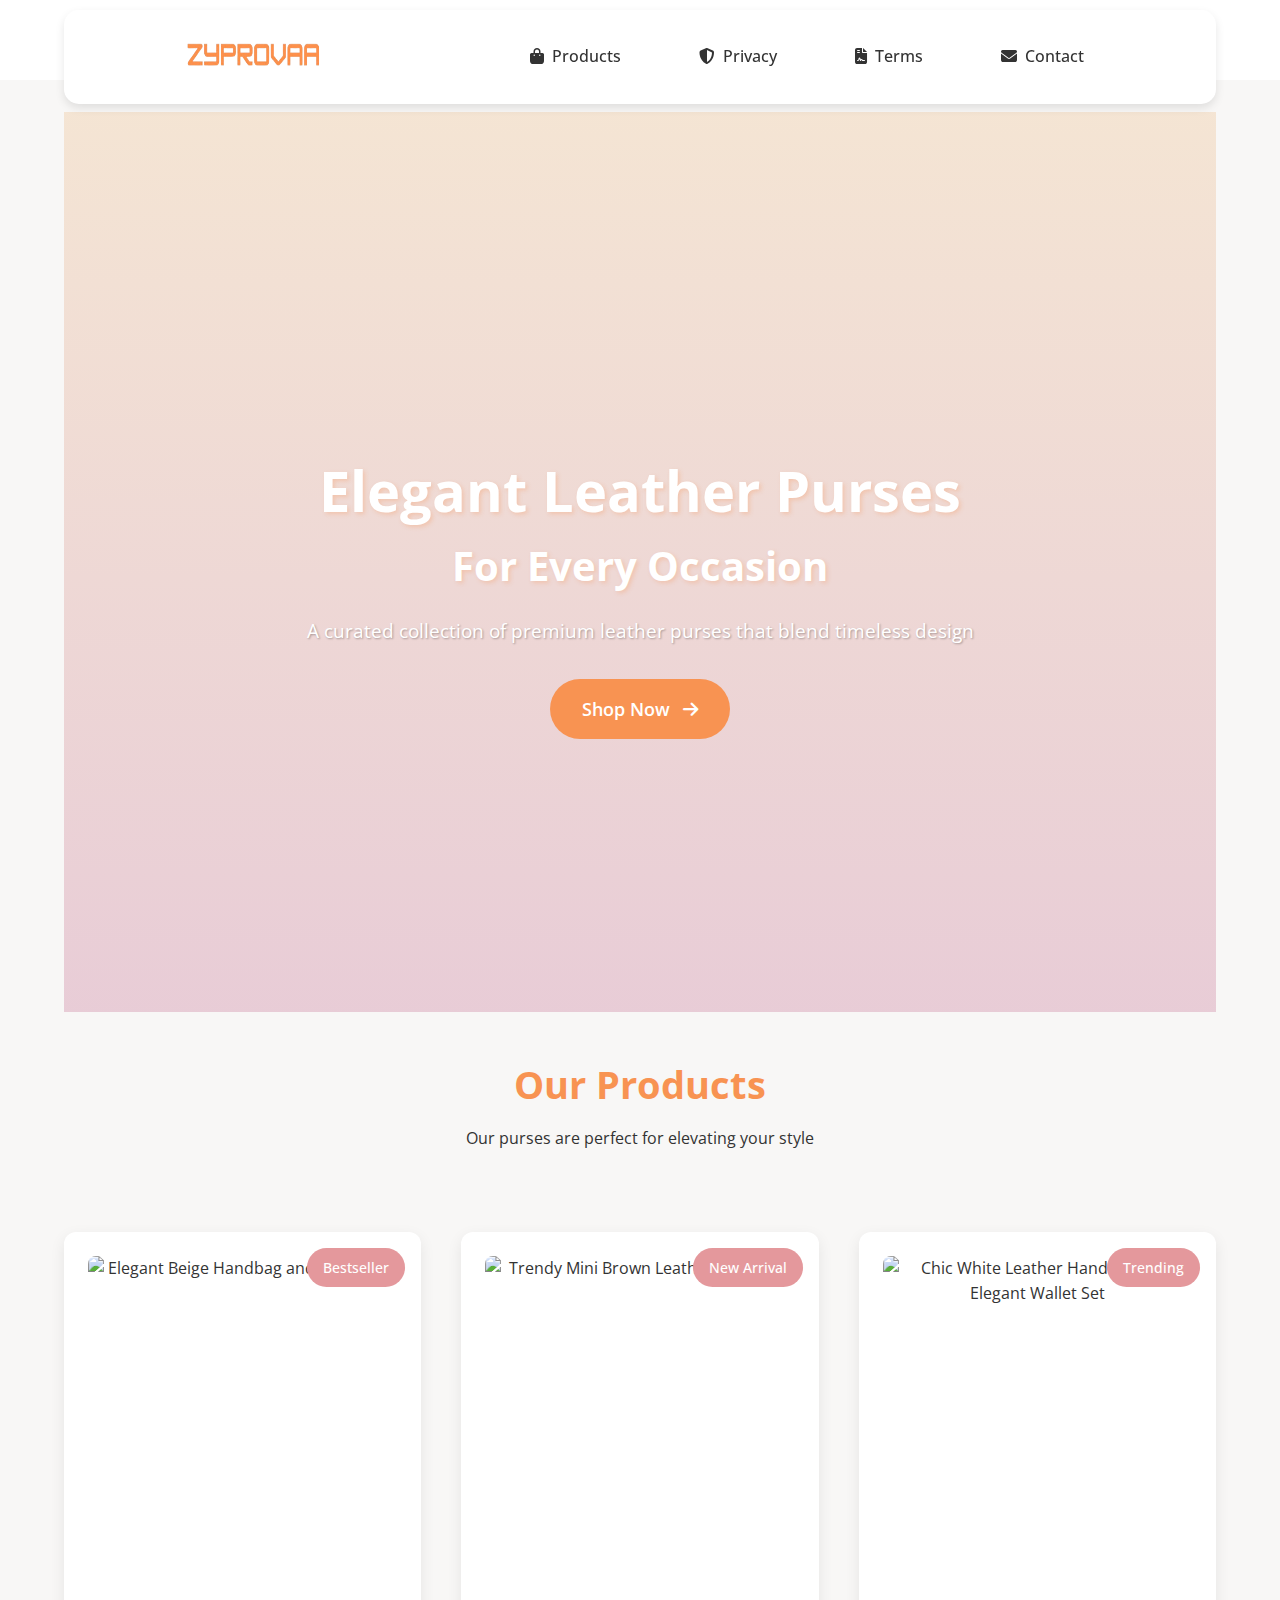
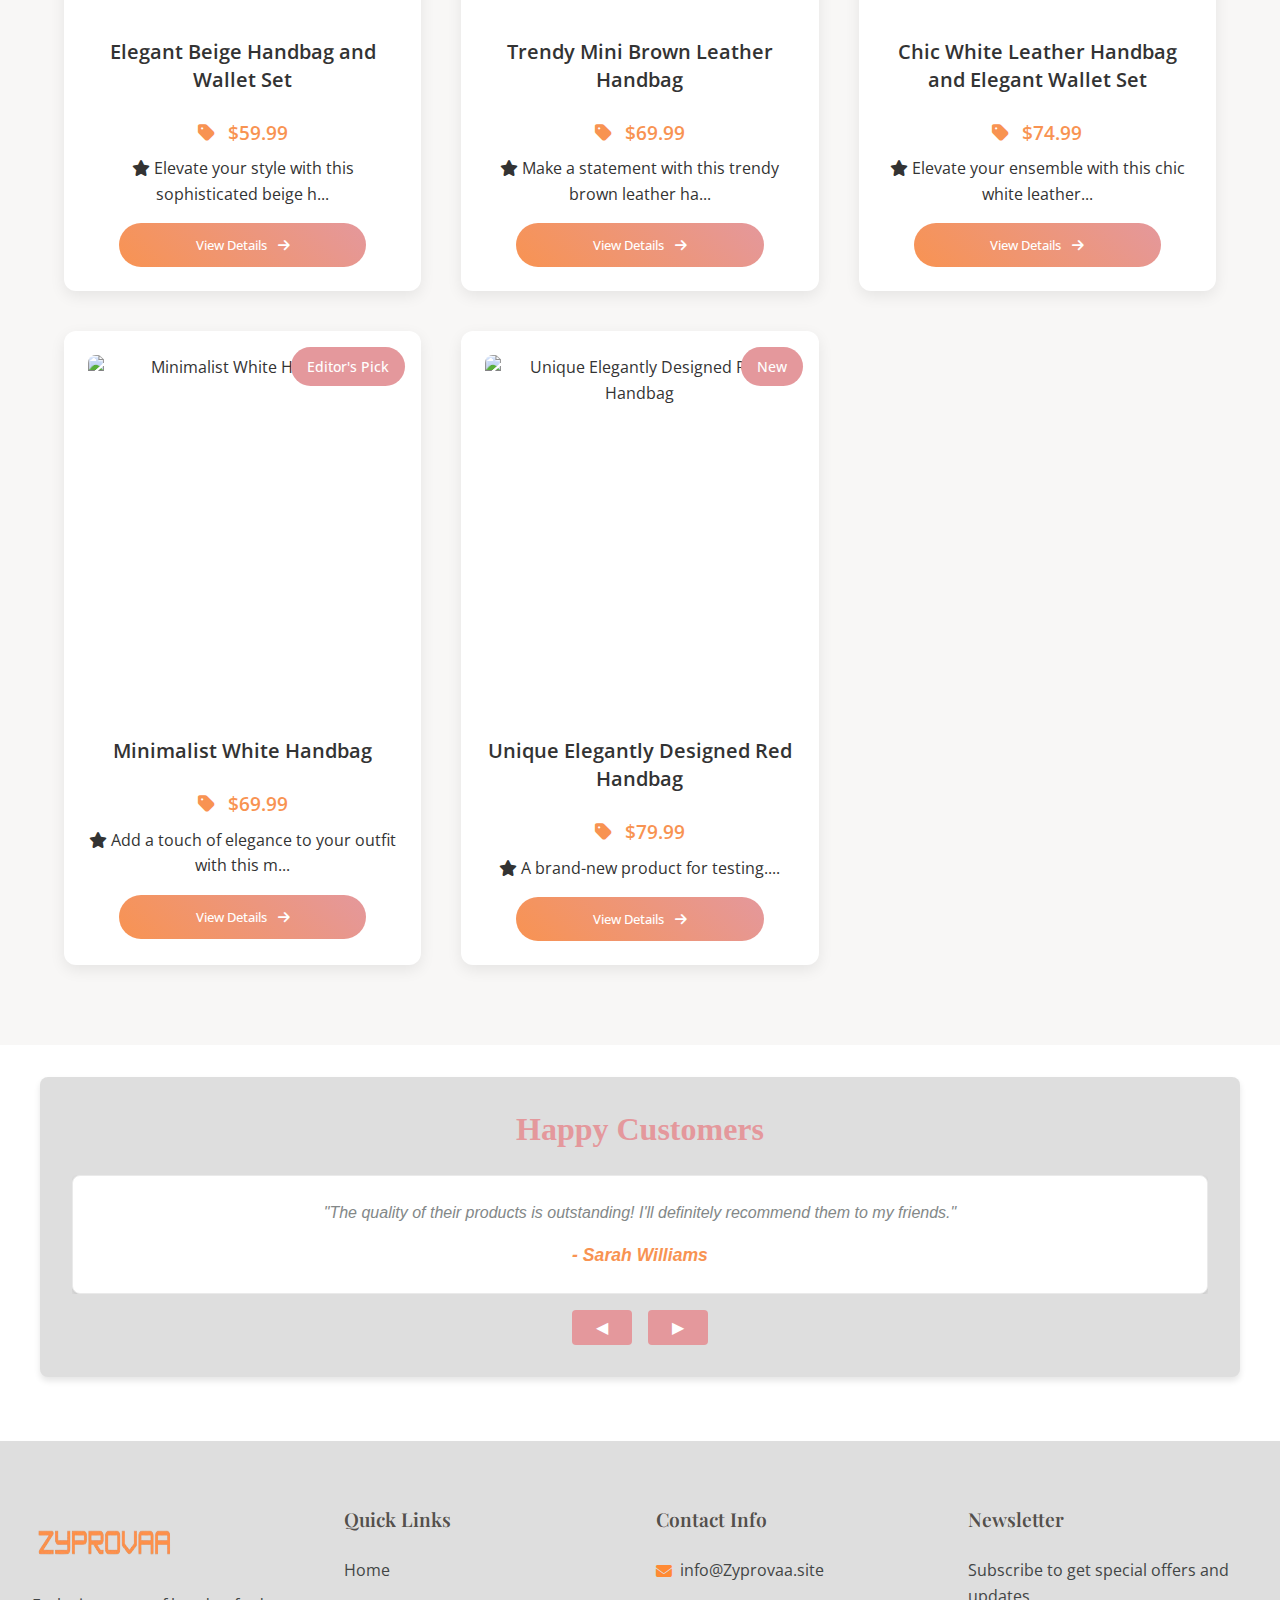
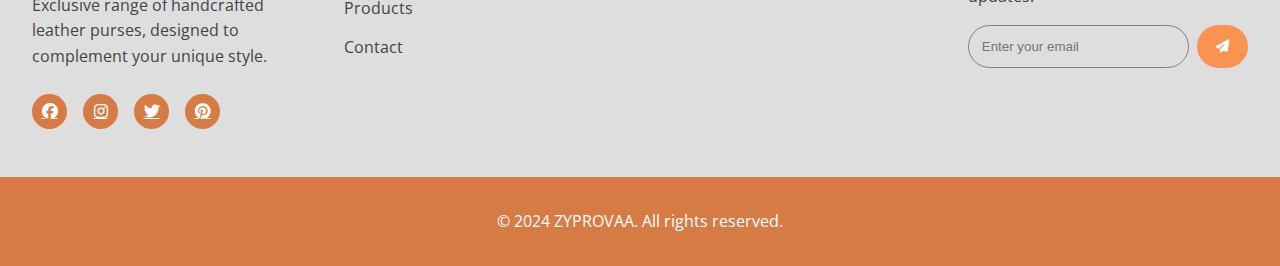
==== index.html @ 1778cb85 "first commit" ====
<!DOCTYPE html>
<html lang="en">
<head>
    <meta charset="UTF-8">
    <meta name="viewport" content="width=device-width, initial-scale=1.0">
    <title>ZYPROVAA- Handbag Heaven</title>
    <!-- Favicon -->
    <link  rel="icon" type="image/png" sizes="192x192 " href="./assets/logo.png">
    <link  rel="icon" type="image/png" sizes="16x16" href="./assets/logo.png">   
    <link  rel="apple-touch-icon" sizes="180x180" href="./assets/logo.png">
    <link c rel="icon" href="./assets/favicon.png?v=1" type="image/png">
    <link  rel="manifest" href="./assets/site.webmanifest?v=1">
    <!-- Google Fonts  -->
    <link rel="preconnect" href="https://fonts.googleapis.com">
    <link rel="preconnect" href="https://fonts.gstatic.com" crossorigin>
    <link href="https://fonts.googleapis.com/css2?family=Open+Sans:wght@300;400;500;600;700&display=swap" rel="stylesheet">
    <link href="https://fonts.googleapis.com/css2?family=Playfair+Display:wght@400;500;600&family=Poppins:wght@300;400;500;600&display=swap" rel="stylesheet">
    <!-- Font Awesome -->
    <link rel="stylesheet" href="https://cdnjs.cloudflare.com/ajax/libs/font-awesome/6.5.1/css/all.min.css">
    <!-- Custom CSS -->
    <link rel="stylesheet" href="styles.css">
    <style>
        /* General Section Styling */
        .theme-testimonial {
            background-color:#dedede; /* Tonys Pink for a soft neutral background */
            padding: 2rem;
            max-width: 1200px;
            margin: 2rem auto;
            border-radius: 8px;
            box-shadow: 0 4px 6px rgba(0, 0, 0, 0.1);
            text-align: center;
            font-family: 'Arial', sans-serif;
        }
    
        .section-title {
            font-family: 'Georgia', serif;
            font-size: 2rem;
            color: #E4989C; /* Bright Orange tone */
            margin-bottom: 1.5rem;
        }
    
        /* Slider Styling */
        .testimonial-slider-container {
            overflow: hidden; /* Ensures content outside the container is hidden */
            width: 100%;
            position: relative;
            margin: 0 auto;
        }
    
        .testimonial-slider {
            display: flex;
            gap: 1rem;
            transition: transform 0.5s ease-in-out; /* Smooth slide animation */
        }
    
        .testimonial {
            flex: 0 0 100%; /* Each testimonial takes up the full width */
            padding: 1.5rem;
            background: #ffffff;
            border: 1px solid #eaeaea;
            border-radius: 8px;
            box-shadow: 0 2px 4px rgba(0, 0, 0, 0.1);
            font-style: italic;
        }
    
        .testimonial p {
            color: #838888; /* Neutral grey tone */
            margin-bottom: 1rem;
        }
    
        .testimonial .name {
            font-weight: bold;
            color: #F89352; /* Accent color */
            font-size: 1.1rem;
        }
    
        /* Navigation Buttons */
        .controls {
            margin-top: 1rem;
            display: flex;
            justify-content: center;
            gap: 1rem;
        }
    
        .control {
            background-color:#E4989C; /* Bright orange */
            color: #fff;
            border: none;
            padding: 0.5rem 1.5rem;
            font-size: 1rem;
            border-radius: 4px;
            cursor: pointer;
            transition: background-color 0.3s ease;
        }
    
        .control:hover {
            background-color: #838888; /* Grey tone for hover effect */
        }
    </style>
    

</head>
<body>
    <header>
        <nav>
            <div class="logo">
                <a href="index.html">
                    <!-- <i class="fas fa-tshirt"></i>
                    <span>Kiddo</span><span>Jacket</span> -->
                    <img src="./assets/logo.png" alt="">
                </a>
            </div>
            <ul>
                <li><a href="#products"><i class="fas fa-shopping-bag"></i><span>Products</span></a></li>
                <li><a href="privacy.html"><i class="fas fa-shield-alt"></i><span>Privacy</span></a></li>
                <li><a href="terms.html"><i class="fas fa-file-contract"></i><span>Terms</span></a></li>
                <li><a href="contact.html"><i class="fas fa-envelope"></i><span>Contact</span></a></li>
            </ul>
        </nav>
    </header>

    <main background="#f8f8f8">
        <!-- Hero Banner Section -->
        <section class="hero-banner">
            <div class="hero-content">
                <h1>Elegant Leather Purses </h1>
                <h2>For Every Occasion</h2>
                <p>A curated collection of premium leather purses that blend timeless design</p>
                <a href="#products" class="cta-button">
                    Shop Now <i class="fas fa-arrow-right"></i>
                </a>
            </div>
        </section>

        <section class="home-product-header" id="products"><h2>Our Products
           </h2>
        <p>Our purses are perfect for elevating your style</p> </section>
        <section id="products" class="products-grid">
            <!-- Products will be loaded here dynamically -->
        </section>
    </main>
    <section class="testimonial-section theme-testimonial">
        <h2 class="section-title">Happy Customers </h2>
        <div class="testimonial-slider-container">
            <div class="testimonial-slider">
                <div class="testimonial">
                    <p>"The quality of their products is outstanding! I'll definitely recommend them to my friends."</p>
                    <div class="name">- Sarah Williams</div>
                </div>
                <div class="testimonial">
                    <p>"Exceptional service and attention to detail. Truly a remarkable experience!"</p>
                    <div class="name">- David Carter</div>
                </div>
                <div class="testimonial">
                    <p>"I was impressed by their professionalism and commitment to customer satisfaction."</p>
                    <div class="name">- Olivia Martin</div>
                </div>
                <div class="testimonial">
                    <p>"An excellent company that delivers on its promises. Highly satisfied!"</p>
                    <div class="name">- Liam Thompson</div>
                </div>
            </div>
            
        </div>
        <div class="controls">
            <button class="control" id="prev">&#9664;</button>
            <button class="control" id="next">&#9654;</button>
        </div>
    </section>
    <script>
        const slider = document.querySelector('.testimonial-slider');
        const testimonials = document.querySelectorAll('.testimonial');
        const prevBtn = document.getElementById('prev');
        const nextBtn = document.getElementById('next');
    
        let index = 0;
    
        function updateSlider() {
            const width = testimonials[0].offsetWidth;
            slider.style.transform = `translateX(-${index * width}px)`;
        }
    
        nextBtn.addEventListener('click', () => {
            index = (index + 1) % testimonials.length;
            updateSlider();
        });
    
        prevBtn.addEventListener('click', () => {
            index = (index - 1 + testimonials.length) % testimonials.length;
            updateSlider();
        });
    
        window.addEventListener('resize', updateSlider);
    </script>
  
    <footer>
        <div class="footer-content">
            <div class="footer-section">
                <div class="lowerlogo">
                    <a href="index.html">
                        <!-- <i class="fas fa-tshirt"></i>
                        <span>Kiddo</span><span>Jacket</span> -->
                        <img  src="./assets/logo.png" alt="">
                    </a>
                </div>
                <p>Exclusive range of handcrafted leather purses, designed to complement your unique style.</p>
                <div class="social-links">
                    <a href="#"><i class="fab fa-facebook"></i></a>
                    <a href="#"><i class="fab fa-instagram"></i></a>
                    <a href="#"><i class="fab fa-twitter"></i></a>
                    <a href="#"><i class="fab fa-pinterest"></i></a>
                </div>
            </div>
            <div class="footer-section">
                <h4>Quick Links</h4>
                <ul>
                    <li><a href="index.html">Home</a></li>
                    <li><a href="index.html#products">Products</a></li>
                    <li><a href="contact.html">Contact</a></li>
                    
                </ul>
            </div>
            <div class="footer-section">
                <h4>Contact Info</h4>
                <ul class="contact-info">
                   
                    <li><i class="fas fa-envelope"></i> info@Zyprovaa.site</li>
                </ul>
            </div>
            <div class="footer-section">
                <h4>Newsletter</h4>
                <p>Subscribe to get special offers and updates.</p>
                <form class="newsletter-form">
                    <input type="email" placeholder="Enter your email">
                    <button type="submit"><i class="fas fa-paper-plane"></i></button>
                </form>
            </div>
        </div>
        <div class="footer-bottom">
            <p>&copy; 2024 ZYPROVAA. All rights reserved.</p>
        </div>
    </footer>

    <script src="script.js"></script>
    <script>
        // Display featured products on homepage (limit to 4 products)
        async function loadFeaturedProducts() {
            try {
                const response = await fetch('products.json');
                const data = await response.json();
                const featuredProducts = data.products.slice(0, 5); // Get first 4 products
                
                const productsGrid = document.querySelector('.products-grid');
                productsGrid.innerHTML = featuredProducts.map(product => `
                    <div class="product-card" onclick="navigateToProduct('${product.id}')">
                        ${product.badge ? `<div class="product-badge">${product.badge}</div>` : ''}
                        <img src="${product.image}" alt="${product.name}">
                        <h3>${product.name}</h3>
                        <p class="price"><i class="fas fa-tag"></i> $${product.price}</p>
                        <p><i class="fas fa-star"></i> ${product.description.substring(0, 50)}...</p>
                        <button class="view-details">
                            View Details <i class="fas fa-arrow-right"></i>
                        </button>
                    </div>
                `).join('');
            } catch (error) {
                console.error('Error loading featured products:', error);
            }
        }
        
        // Initialize featured products
        document.addEventListener('DOMContentLoaded', loadFeaturedProducts);
    </script>
</body>
</html>
---- styles.css ----
:root {
        --primary-color: #124E66;      /* New primary blue */
        --primary-dark: #0D3B4D;       /* Darker shade of primary */
        --secondary-color: #2E3944;    /* New secondary color */
        --accent-color: #1A6B8C;       /* Lighter shade of primary for accent */
        --text-primary: #2E3944;       /* Using secondary color for text */
        --text-secondary: #4A5964;     /* Lighter version of secondary for subtle text */
        --background-light: #ffffff;   /* Keeping white background */
        --background-off: #f5f7f9;     /* Slightly blue-tinted off-white */
        --error-color: #ef4444;        /* Keeping original error color */
        --success-color: #10b981;      /* Keeping original success color */
    }

    * {
        margin: 0;
        padding: 0;
        box-sizing: border-box;
    }

    html {
        scroll-behavior: smooth;
    }

    body {
        font-family: 'Canva Sans', 'Open Sans', sans-serif;
        line-height: 1.6;
        color: var(--text-primary);
    }

    header {
        background-color: #fff;
        box-shadow: 0 2px 5px rgba(0,0,0,0.1);
        position: fixed;
        width: 100%;
        top: 0;
        z-index: 1000;
        background-color: #ffffff;
        backdrop-filter: blur(8px);
        -webkit-backdrop-filter: blur(8px); 
        box-shadow: 0 2px 10px rgba(0, 0, 0, 0.05);
        position: fixed;
        width: 100%;
        top: 0;
        z-index: 1000;
        transition: all 0.3s ease;
    }
    header.scrolled {
        background-color: rgba(255, 255, 255, 0.95);
        box-shadow: 0 2px 15px rgba(0, 0, 0, 0.1);
    }
    nav ul li a {
        text-decoration: none;
        color: var(--text-primary);
        padding: 0.5rem 1rem;
        font-family: 'Canva Sans', 'Open Sans', sans-serif;
        font-weight: 500;
        transition: color 0.3s ease;
    }
    nav {
        display: flex;
        justify-content: space-around;
        align-items: center;
        padding: 1rem 5%;
        max-width: 1440px;
        margin: 0 auto;
    }

    .logo {
        font-family: 'Canva Sans', 'Open Sans', sans-serif;
        font-size: 1.8rem;
        font-weight: 700;
        color: #333;
        display: flex;
        align-items: center;
        gap: 0.5rem;
    }

    .logo i {
        color: var(--primary-color);
        margin-right: 0.5rem;
    }

    .logo a {
        color: #333;
        text-decoration: none;
        display: flex;
        align-items: center;
    }

    .logo span:first-child {
        /* color: var(--primary-color); */
        color: var(--primary-color);
    }

    .logo span:last-child {
        color: var(--secondary-color);
    }

    .logo img{
        width: 140px;
        height: 74px;
    }

    nav ul {
        display: flex;
        list-style: none;
        gap: 1rem;
    }

    nav ul li a {
        text-decoration: none;
        color: #333;
        padding: 0.5rem 1rem;
        font-family: 'Canva Sans', 'Open Sans', sans-serif;
        font-weight: 500;
        transition: color 0.3s ease;
    }

    nav ul li a:hover {
        color: var(--primary-color);
    }

    nav ul li a i {
        margin-right: 0.5rem;
    }

    main {
        margin-top: 80px;
        padding: 2rem 5%;
        max-width: 1900px;
        margin-left: auto;
        margin-right: auto;
        background-color: #f8f8f8; /* Soft background color for the main content */
        color: #333; /* Default text color */
        margin: 0;
        padding: 0;
    }

    .home-product-header{
        text-align: center;
        padding: 3rem 0 2rem 0;
    }
    .home-product-header h2{
        font-family: 'Canva Sans', 'Open Sans', sans-serif;
        font-size: 2.4rem;
        font-weight: 700;
        color: var(--primary-color);
        margin-bottom: 1rem;
    }

    .products-grid {
        display: grid;
        grid-template-columns: repeat(auto-fit, minmax(300px, 1fr));
        gap: 2.5rem;
        padding: 3rem 0;
    }

    .product-card {
        background: #fff;
        border-radius: 12px;
        box-shadow: 0 5px 15px rgba(0,0,0,0.08);
        padding: 1.5rem;
        text-align: center;
        cursor: pointer;
        transition: all 0.3s ease;
        position: relative;
        overflow: hidden;
    }

    .product-card:hover {
        transform: translateY(-8px);
        box-shadow: 0 8px 25px rgba(0,0,0,0.1);
    }

    .product-card img {
        width: 100%;
        height: 350px;
        object-fit: cover;
        border-radius: 8px;
        margin-bottom: 1rem;
    }

    .product-card h3 {
        font-family: 'Canva Sans', 'Open Sans', sans-serif;
        font-size: 1.25rem;
        font-weight: 600;
        color: #333;
        margin: 1rem 0;
    }

    .product-card p.price {
        font-family: 'Canva Sans', 'Open Sans', sans-serif;
        font-weight: 600;
        color: var(--primary-color);
        font-size: 1.2rem;
        margin: 0.5rem 0;
    }

    .product-card .view-details {
        background: linear-gradient(45deg, var(--primary-color), var(--accent-color));
        color: white;
        border: none;
        padding: 0.8rem 1.5rem;
        border-radius: 25px;
        font-weight: 500;
        transition: all 0.3s ease;
        width: 80%;
        margin-top: 1rem;
        font-family: 'Canva Sans', 'Open Sans', sans-serif;
    }

    .product-card .view-details:hover {
        background: linear-gradient(45deg, var(--accent-color), var(--primary-color));
        transform: scale(1.05);
    }

    .product-detail {
        display: grid;
        grid-template-columns: 1fr 1fr;
        gap: 3rem;
        padding: 2rem;
        background: white;
        border-radius: 12px;
        box-shadow: 0 5px 15px rgba(0,0,0,0.08);
        margin-top: 2rem;
        max-width: 1440px;
        margin: 2rem auto;

        margin-top: 80px;
    }

    .product-image img {
        width: 100%;
        height: 600px;
        object-fit: cover;
        border-radius: 12px;
    }

    .product-info {
        padding: 2rem;
    }

    .product-info h1 {
        font-family: 'Canva Sans', 'Open Sans', sans-serif;
        font-size: 2.5rem;
        font-weight: 700;
        color: #333;
        margin-bottom: 1rem;
        line-height: 1.2;
    }

    .product-info .price {
        font-size: 2rem;
        color: var(--primary-color);
        margin: 1.5rem 0;
    }

    .product-info .description {
        font-family: 'Canva Sans', 'Open Sans', sans-serif;
        font-weight: 400;
        font-size: 1.1rem;
        line-height: 1.8;
        color: #666;
        margin-bottom: 2rem;
    }

    .add-to-cart {
        background: linear-gradient(45deg, var(--primary-color), var(--secondary-color));
        color: white;
        border: none;
        padding: 1rem 2rem;
        border-radius: 30px;
        font-size: 1.1rem;
        font-weight: 600;
        cursor: pointer;
        transition: all 0.3s ease;
        width: 100%;
        font-family: 'Canva Sans', 'Open Sans', sans-serif;
    }

    .add-to-cart:hover {
        background: linear-gradient(45deg, var(--secondary-color), var(--primary-color));
        transform: scale(1.02);
    }

    .thank-you {
        text-align: center;
        padding: 3rem;
        margin-top: 80px
    }

    .thank-you-content {
        background: white;
        padding: 3rem;
        border-radius: 12px;
        box-shadow: 0 5px 15px rgba(0,0,0,0.08);
        max-width: 600px;
        margin: 0 auto;
    }

    .thank-you h1 {
        color: #333;
        margin-bottom: 2rem;
    }

    #orderDetails {
        background: #f8f8f8;
        padding: 2rem;
        border-radius: 8px;
        margin: 2rem 0;
    }

    #orderDetails p {
        margin: 0.8rem 0;
        font-size: 1.1rem;
        color: #444;
    }

    .continue-shopping {
        display: inline-block;
        background: linear-gradient(45deg, #333, #555);
        color: white;
        text-decoration: none;
        padding: 1rem 2rem;
        border-radius: 25px;
        margin-top: 2rem;
        transition: all 0.3s ease;
    }

    .continue-shopping:hover {
        background: linear-gradient(45deg, #444, #666);
        transform: scale(1.05);
    }

    footer {
        background: var(--secondary-color);
        color: #fff;
        padding: 4rem 0 0 0;
        margin-top: 4rem;
    }

    .footer-content {
        max-width: 1440px;
        margin: 0 auto;
        display: grid;
        grid-template-columns: repeat(auto-fit, minmax(250px, 1fr));
        gap: 2rem;
        padding: 0 2rem;
    }

    .footer-section h4 {
        font-family: 'Playfair Display', serif;
        font-weight: 600;
        font-size: 1.2rem;
        margin-bottom: 1.5rem;
        color: #fff;
    }

    .footer-section p {
        color: #999;
        margin-bottom: 1rem;
        line-height: 1.6;
    }

    .social-links {
        display: flex;
        gap: 1rem;
        margin-top: 1.5rem;
    }

    .social-links a {
        color: #fff;
        background: #2b2325;
        width: 35px;
        height: 35px;
        border-radius: 50%;
        display: flex;
        align-items: center;
        justify-content: center;
        transition: all 0.3s ease;
    }

    .social-links a:hover {
        background: var(--primary-color);
        transform: translateY(-3px);
    }

    .footer-section ul {
        list-style: none;
    }

    .footer-section ul li {
        margin-bottom: 0.8rem;
    }

    .footer-section ul li a {
        color: #999;
        text-decoration: none;
        transition: color 0.3s ease;
    }

    .footer-section ul li a:hover {
        color: var(--accent-color);
    }

    .contact-info li {
        display: flex;
        align-items: center;
        gap: 0.5rem;
        color: #999;
    }

    .contact-info li i {
        color: #ff8a34;
    }

    .newsletter-form {
        display: flex;
        gap: 0.5rem;
        margin-top: 1rem;
    }

    .newsletter-form input {
        flex: 1;
        padding: 0.8rem;
        border: 1px solid gray;
        border-radius: 25px;
        background: rgba(255,255,255,0.1);
        color: #fff;
    }

    .newsletter-form button {
        background:  #2b2325;
        border: none;
        color: #fff;
        padding: 0.8rem 1.2rem;
        border-radius: 25px;
        cursor: pointer;
        transition: all 0.3s ease;
    }

    .newsletter-form button:hover {
        background: var(--primary-color);
        transform: translateY(-2px);
    }

    .footer-bottom {
        text-align: center;
        padding: 2rem;
        margin-top: 3rem;
        background:#1D242B;
    }

    .product-badge {
        position: absolute;
        top: 1rem;
        right: 1rem;
        background: var(--secondary-color);
        color: white;
        padding: 0.5rem 1rem;
        border-radius: 20px;
        font-size: 0.9rem;
        font-weight: 500;
        z-index: 1;
    }

    .product-card .price i {
        margin-right: 0.5rem;
    }

    .product-meta {
        display: flex;
        gap: 2rem;
        margin: 1.5rem 0;
    }

    .product-meta span {
        display: flex;
        align-items: center;
        gap: 0.5rem;
        color: #666;
        font-size: 0.9rem;
    }

    .product-meta i {
        color: var(--primary-color);
    }

    .description i.fa-star {
        color: var(--secondary-color);
        margin-right: 0.5rem;
    }

    .description i.fa-check {
        color: #28a745;
        margin-right: 0.5rem;
    }

    .view-details i, .add-to-cart i {
        margin-left: 0.5rem;
        transition: transform 0.3s ease;
    }

    .view-details:hover i, .add-to-cart:hover i {
        transform: translateX(5px);
    }

    .thank-you-content i {
        font-size: 3rem;
        color: #28a745;
        margin-bottom: 1rem;
    }

    #orderDetails i {
        margin-right: 0.5rem;
        color: var(--secondary-color);
    }

    .continue-shopping i {
        margin-left: 0.5rem;
    }

    /* Contact Page Styles */
    .contact-page {
        padding: 4rem 2rem;
        margin-top: 4.5rem;
    }

    .contact-header {
        text-align: center;
        max-width: 700px;
        margin: 0 auto 4rem auto;
    }

    .contact-header h1 {
        font-family: 'Playfair Display', serif;
        font-weight: 700;
        font-size: 2.5rem;
        margin-bottom: 1rem;
        color: #333;
    }

    .contact-container {
        max-width: 1440px;
        margin: 0 auto;
        display: grid;
        grid-template-columns: 1fr 2fr;
        gap: 3rem;
    }

    .contact-info-section {
        display: grid;
        gap: 2rem;
    }

    .contact-card {
        background: #fff;
        padding: 2rem;
        border-radius: 12px;
        display: flex;
        flex-direction: column;
        align-items: center;
        justify-content: center;
        box-shadow: 0 5px 15px rgba(0,0,0,0.08);
        text-align: center;
        content: center;
    }

    .contact-card i {
        font-size: 2rem;
        color: var(--secondary-color);
        margin-bottom: 1rem;
    }

    .contact-card h3 {
        font-family: 'Playfair Display', serif;
        margin-bottom: 1rem;
        color: #333;
    }

    .contact-form {
        background: #fff;
        padding: 3rem;
        border-radius: 12px;
        box-shadow: 0 5px 15px rgba(0,0,0,0.08);
    }

    .form-group {
        margin-bottom: 1.5rem;
    }

    .form-group label {
        display: block;
        margin-bottom: 0.5rem;
        color: #333;
        font-weight: 500;
        font-family: 'Poppins', sans-serif;
    }

    .form-group input,
    .form-group textarea {
        width: 100%;
        padding: 0.8rem;
        border: 1px solid #ddd;
        border-radius: 8px;
        font-family: 'Poppins', sans-serif;
    }

    .form-group textarea {
        resize: vertical;
    }

    .submit-btn {
        background: linear-gradient(45deg, var(--primary-color), var(--secondary-color));
        color: white;
        border: none;
        padding: 1rem 2rem;
        border-radius: 30px;
        font-size: 1.1rem;
        font-weight: 600;
        cursor: pointer;
        transition: all 0.7s ease;
        width: 100%;
        display: flex;
        align-items: center;
        justify-content: center;
        gap: 0.5rem;
        font-family: 'Poppins', sans-serif;
    }

    .submit-btn:hover {
        background: linear-gradient(45deg, var(--secondary-color), var(--primary-color));
        transform: translateY(-2px);
    }

    /* Responsive Design */
    @media (max-width: 768px) {
        .contact-container {
            grid-template-columns: 1fr;
        }
        
        .footer-content {
            grid-template-columns: 1fr;
            text-align: center;
        }
        
        .social-links {
            justify-content: center;
        }
        
        .contact-info li {
            justify-content: center;
        }
        nav ul li a span {
            display: none; /* Hide the text */
        }
    
    } 

    /* Products Page Specific Styles */
    .products-page {
        padding: 2rem 5%;
    }

    .products-header {
        text-align: center;
        margin: 2rem 0 3rem;
    }

    .products-header h1 {
        font-family: 'Playfair Display', serif;
        font-weight: 700;
        font-size: 2.5rem;
        color: #333;
        margin-bottom: 1rem;
    }

    .products-filters {
        margin-bottom: 3rem;
        display: flex;
        flex-wrap: wrap;
        gap: 1rem;
        justify-content: space-between;
        align-items: center;
    }

    .search-bar {
        display: flex;
        gap: 0.5rem;
        flex: 1;
        max-width: 400px;
    }

    .search-bar input {
        flex: 1;
        padding: 0.8rem;
        border: 1px solid #ddd;
        border-radius: 25px;
        font-family: 'Poppins', sans-serif;
    }

    .search-bar button {
        background: var(--primary-color);
        color: white;
        border: none;
        padding: 0.8rem 1.2rem;
        border-radius: 25px;
        cursor: pointer;
        transition: all 0.3s ease;
    }

    .filter-options {
        display: flex;
        gap: 1rem;
        flex-wrap: wrap;
    }

    .filter-options select {
        padding: 0.8rem 1.5rem;
        border: 1px solid #ddd;
        border-radius: 25px;
        font-family: 'Poppins', sans-serif;
        cursor: pointer;
    }

    .products-grid.extended {
        grid-template-columns: repeat(auto-fit, minmax(300px, 1fr));
        gap: 2rem;
        padding: 2rem 0;
    }

    .products-grid.extended .product-card {
        display: flex;
        flex-direction: column;
        height: 100%;
        padding: 1rem;
        background: #fff;
        border-radius: 12px;
        box-shadow: 0 5px 15px rgba(0,0,0,0.08);
        transition: all 0.3s ease;
    }

    .products-grid.extended .product-card:hover {
        transform: translateY(-5px);
        box-shadow: 0 8px 25px rgba(0,0,0,0.1);
    }

    .products-grid.extended .product-card img {
        width: 100%;
        height: 300px;
        object-fit: cover;
        border-radius: 8px;
        margin-bottom: 1rem;
    }

    .products-grid.extended .product-info {
        display: flex;
        flex-direction: column;
        flex-grow: 1;
        padding: 1rem 0;
    }

    .products-grid.extended .product-info h3 {
        font-family: 'Playfair Display', serif;
        font-size: 1.25rem;
        color: #333;
        margin-bottom: 0.5rem;
    }

    .products-grid.extended .product-info .price {
        font-size: 1.2rem;
        color: var(--secondary-color);
        font-weight: bold;
        margin: 0.5rem 0;
    }

    .products-grid.extended .product-info .description {
        font-size: 0.95rem;
        color: #666;
        margin: 0.5rem 0;
        line-height: 1.5;
    }

    .products-grid.extended .product-meta {
        display: flex;
        justify-content: space-between;
        margin: 1rem 0;
        font-size: 0.9rem;
    }

    .products-grid.extended .product-actions {
        display: flex;
        gap: 1rem;
        margin-top: auto;
    }

    .products-grid.extended .view-details {
        flex: 1;
        background: linear-gradient(45deg, #333, #555);
        color: white;
        border: none;
        padding: 0.8rem 1rem;
        border-radius: 25px;
        font-weight: 500;
        transition: all 0.3s ease;
        display: flex;
        align-items: center;
        justify-content: center;
        gap: 0.5rem;
    }

    .products-grid.extended .quick-add {
        background: var(--success-color);
        color: white;
        border: none;
        width: 45px;
        height: 45px;
        border-radius: 50%;
        display: flex;
        align-items: center;
        justify-content: center;
        transition: all 0.3s ease;
    }

    /* Responsive adjustments */
    @media (max-width: 1200px) {
        .products-grid.extended {
            grid-template-columns: repeat(auto-fit, minmax(280px, 1fr));
        }
    }

    @media (max-width: 768px) {
        .products-grid.extended {
            grid-template-columns: repeat(auto-fit, minmax(250px, 1fr));
        }
        
        .products-grid.extended .product-meta {
            flex-direction: column;
            gap: 0.5rem;
        }
        nav ul li a span {
            display: none; /* Hide the text */
        }
    
    } 

    /* Font sizes for better hierarchy */
    h1 {
        font-size: 2.5rem;
        line-height: 1.2;
    }

    h2 {
        font-size: 2rem;
        line-height: 1.3;
    }

    h3 {
        font-size: 1.5rem;
        line-height: 1.4;
    }

    h4 {
        font-size: 1.2rem;
        line-height: 1.5;
    }

    p {
        font-size: 1rem;
        line-height: 1.6;
    }

    .small-text {
        font-size: 0.9rem;
        line-height: 1.5;
    }

    /* Font weights */
    .light {
        font-weight: 300;
    }

    .regular {
        font-weight: 400;
    }

    .medium {
        font-weight: 500;
    }

    .semi-bold {
        font-weight: 600;
    }

    .bold {
        font-weight: 700;
    } 

    /* Text utilities */
    .text-center {
        text-align: center;
    }

    .text-left {
        text-align: left;
    }

    .text-right {
        text-align: right;
    }

    .text-uppercase {
        text-transform: uppercase;
    }

    .text-capitalize {
        text-transform: capitalize;
    }

    .letter-spacing-1 {
        letter-spacing: 1px;
    }

    .letter-spacing-2 {
        letter-spacing: 2px;
    } 

    /* Responsive typography */
    @media (max-width: 768px) {
        h1 {
            font-size: 2rem;
        }
        
        h2 {
            font-size: 1.75rem;
        }
        
        h3 {
            font-size: 1.25rem;
        }
        
        h4 {
            font-size: 1.1rem;
        }
        
        p {
            font-size: 0.95rem;
        }
        
        .logo {
            font-size: 1.5rem;
        }
        nav ul li a span {
            display: none; /* Hide the text */
        }
    
    }

    @media (max-width: 480px) {
        h1 {
            font-size: 1.75rem;
        }
        
        h2 {
            font-size: 1.5rem;
        }
        
        h3 {
            font-size: 1.2rem;
        }
        
        h4 {
            font-size: 1rem;
        }
        
        p {
            font-size: 0.9rem;
        }
        
        .logo {
            font-size: 1.3rem;
        }
    } 

    /* Responsive navigation */
    @media (max-width: 768px) {
        .logo{
            justify-content: center;
        }
        nav {
            padding: 1rem 3%;
        }
        
        nav ul {
            gap: 0.5rem;
        }
        
        nav ul li a {
            padding: 0.5rem 0.8rem;
            font-size: 0.9rem;
        }
        nav ul li a span {
            display: none; /* Hide the text */
        }
    
    }

    @media (max-width: 600px) {
        nav ul li a i {
            margin-right: 0;
        }
        
        nav ul li a span {
            display: none;
        }
        
        nav ul li a {
            padding: 0.5rem;
        }
    } 

    /* Policy Pages Styles */
    .policy-page {
        padding: 4rem 2rem;
        margin-top: 80px;
    }

    .policy-content {
        max-width: 1000px;
        margin: 0 auto;
        background: #fff;
        padding: 2rem;
        border-radius: 12px;
        box-shadow: 0 5px 15px rgba(0,0,0,0.08);
    }

    .policy-content h1 {
        font-family: 'Canva Sans', 'Open Sans', sans-serif;
        color: #333;
        margin-bottom: 2rem;
        text-align: center;
    }

    .policy-section {
        margin-bottom: 2rem;
    }

    .policy-section h2 {
        font-size: 1.2rem;
        padding-top: 8px;
        font-family: 'Canva Sans', 'Open Sans', sans-serif;
        color: #333;
        margin-bottom: 1rem;
    }

    .policy-section p {
        color:black;
        line-height: 1.8;
        margin-bottom: 1rem;
    } 

    /* Product Modal Styles */
    .product-modal {
        position: fixed;
        top: 0;
        left: 0;
        width: 100%;
        height: 100%;
        background: rgba(0,0,0,0.8);
        display: flex;
        justify-content: center;
        align-items: center;
        z-index: 1000;
    }

    .modal-content {
        background: white;
        padding: 2rem;
        border-radius: 12px;
        max-width: 90%;
        max-height: 90vh;
        overflow-y: auto;
        position: relative;
    }

    .close-modal {
        position: absolute;
        right: 1rem;
        top: 1rem;
        font-size: 2rem;
        cursor: pointer;
        color: #333;
    }

    /* Additional responsive styles */
    @media (max-width: 768px) {
        .modal-content {
            padding: 1rem;
            width: 95%;
        }
        
        .product-detail {
            flex-direction: column;
            padding: 5.2rem;
        }
        nav ul li a span {
            display: none; /* Hide the text */
        }
    
    } 

    /* Hero Banner Styles */
    .hero-banner {
        background-image: url('https://images.unsplash.com/photo-1575032617751-6ddec2089882?q=80&w=2819&auto=format&fit=crop');
        background-size: cover;
        background-position: center;
        /* height: 80vh; */
        display: flex;
        align-items: center;
        justify-content: center;
        text-align: center;
        color: white;
        position: relative;
        width: 100%;
        height: 100vh; /* Full viewport height */
        margin: 0; /* Removes any default margins */
        padding: 0; /* Removes any padding */
        background: linear-gradient(rgb(169 169 169 / 60%), rgb(16 10 10 / 60%)),url('https://images.unsplash.com/photo-1575032617751-6ddec2089882?q=80&w=2819&auto=format&fit=crop') no-repeat center center; /* Centers the image */
        background-size: cover; /* Ensures the image covers the entire section */
    }

    .hero-content {
        max-width: 800px;
        padding: 2rem;
        margin-top: 4.5rem;
    }

    .hero-content h1 {
        font-family: 'Canva Sans', 'Open Sans', sans-serif;
        font-size: 3.5rem;
        margin-bottom: 1rem;
        text-shadow: 2px 2px 4px rgba(0, 0, 0, 0.3);
    }

    .hero-content h2 {
        font-family: 'Canva Sans', 'Open Sans', sans-serif;
        font-size: 2.5rem;
        margin-bottom: 1.5rem;
        color: var(--background-light);
        text-shadow: 2px 2px 4px rgba(18, 78, 102, 0.3);
    }

    .hero-content p {
        font-size: 1.2rem;
        margin-bottom: 2rem;
        text-shadow: 1px 1px 2px rgba(0, 0, 0, 0.3);
    }

    .cta-button {
        display: inline-block;
        background: var(--primary-color);
        color: white;
        padding: 1rem 2rem;
        border-radius: 30px;
        text-decoration: none;
        font-weight: 600;
        transition: all 0.3s ease;
        font-size: 1.1rem;
    }

    .cta-button i {
        margin-left: 0.5rem;
        transition: transform 0.3s ease;
    }

    .cta-button:hover {
        background: var(--secondary-color);
        transform: translateY(-3px);
        box-shadow: 0 5px 15px rgba(0, 0, 0, 0.2);
    }

    .cta-button:hover i {
        transform: translateX(5px);
    }

    /* Responsive Hero Banner */
    @media (max-width: 768px) {
        .hero-banner {
            margin-top: 80px;
            height: 70vh;
            
        }

        .hero-content h1 {
            font-size: 2.5rem;
        }

        .hero-content h2 {
            font-size: 1.8rem;
        }

        .hero-content p {
            font-size: 1rem;
        }
        nav ul li a span {
            display: none; /* Hide the text */
        }
    
    }

    @media (max-width: 480px) {
        .hero-banner {
            margin-top: 80px;
            height: 60vh;
        }

        .hero-content h1 {
            font-size: 2rem;
        }

        .hero-content h2 {
            font-size: 1.5rem;
        }
    } 

    /* General Responsive Layout */
    @media (max-width: 1200px) {
        main {
            padding: 1rem 3%;
        }

        .products-grid {
            gap: 2rem;
        }
    }

    @media (max-width: 992px) {
        .product-detail {
            grid-template-columns: 1fr;
            gap: 2rem;
        }

        .product-image img {
            height: 400px;
        }

        .product-info {
            padding: 1rem;
        }
    }

    @media (max-width: 768px) {
        /* Header & Navigation */
        nav {
            padding: 0.8rem 3%;
        }

        .logo {
            font-size: 1.5rem;
        }
        nav ul {
            gap: 0.3rem;
        }

        nav ul li a {
            padding: 0.5rem;
            font-size: 0.9rem;
        }
        nav ul li a span {
            display: none; /* Hide the text */
        }
    

        /* Hero Banner */
        .hero-banner {
            height: 60vh;
            padding-top: 60px;
            margin-top: 80px;
        }

        .hero-content {
            padding: 1rem;
        }

        .hero-content h1 {
            font-size: 2rem;
        }

        .hero-content h2 {
            font-size: 1.5rem;
        }

        .hero-content p {
            font-size: 1rem;
            margin-bottom: 1.5rem;
        }

        /* Products Grid */
        .products-grid {
            grid-template-columns: repeat(auto-fit, minmax(240px, 1fr));
            gap: 1.5rem;
            padding: 2rem 0;
        }

        .product-card img {
            height: 280px;
        }

        /* Product Filters */
        .products-filters {
            flex-direction: column;
            align-items: stretch;
            gap: 1rem;
        }

        .search-bar {
            max-width: 100%;
        }

        .filter-options {
            flex-direction: column;
        }

        .filter-options select {
            width: 100%;
        }

        /* Contact Page */
        .contact-container {
            grid-template-columns: 1fr;
            gap: 2rem;
            
        }

        .contact-form {
            padding: 1.5rem;
        }
    }

    @media (max-width: 576px) {
        /* Header & Navigation */
        nav {
            flex-direction: column;
            gap: 1rem;
            padding: 0.8rem;
        }

        nav ul {
            max-width: 100%;
            justify-content: center;
        }

        nav ul {
            width: 100%;
            justify-content: center;
        }

        nav ul li a {
            font-size: 0.8rem;
            padding: 0.4rem;
        }
        nav ul li a i {
            margin-right: 0;
        }
        nav ul li a span {
            display: none;
        }

        /* Hero Banner */
        .hero-banner {
            height: 50vh;
        }

        .hero-content h1 {
            font-size: 1.8rem;
        }

        .hero-content h2 {
            font-size: 1.3rem;
        }

        .cta-button {
            padding: 0.8rem 1.5rem;
            font-size: 1rem;
        }

        /* Products */
        .product-card {
            padding: 1rem;
        }

        .product-card img {
            height: 250px;
        }

        .product-card h3 {
            font-size: 1.1rem;
        }

        /* Footer */
        .footer-content {
            grid-template-columns: 1fr;
            gap: 2rem;
            text-align: center;
        }

        .social-links {
            justify-content: center;
        }

        .newsletter-form {
            flex-direction: column;
            gap: 1rem;
        }

        .newsletter-form button {
            width: 100%;
        }

        /* Thank You Page */
        .thank-you-content {
            padding: 5.1rem;
        }

        #orderDetails {
            padding: 1rem;
        }
    }

    /* Fix for very small screens */
    @media (max-width: 360px) {
        .hero-content h1 {
            font-size: 1.5rem;
        }

        .hero-content h2 {
            font-size: 1.1rem;
        }

        .product-card img {
            height: 200px;
        }

        .product-badge {
            font-size: 0.8rem;
            padding: 0.3rem 0.8rem;
        }
    }

    /* Fix for landscape mode on mobile */
    @media (max-height: 500px) and (orientation: landscape) {
        .hero-banner {
            height: 100vh;
        }

        .hero-content {
            padding: 1rem;
        }

        .hero-content h1 {
            font-size: 1.8rem;
            margin-bottom: 0.5rem;
        }

        .hero-content h2 {
            font-size: 1.3rem;
            margin-bottom: 0.5rem;
        }

        .hero-content p {
            margin-bottom: 1rem;
        }
    } 
    :root {
        --primary-color: #5D001E;      /* Deep burgundy as primary */
        --primary-dark: #3D0014;       /* Darker shade of burgundy */
        --secondary-color: #E3AFBC;    /* Pink as secondary */
        --accent-color: #E3E2DF;       /* Light gray as accent */
        --text-primary: #5D001E;       /* Using burgundy for primary text */
        --text-secondary: #8B5566;     /* Muted burgundy for secondary text */
        --background-light: #ffffff;   /* Keeping white background */
        --background-off: #F8F7F6;     /* Slightly warm off-white */
        --error-color: #ef4444;        /* Keeping original error color */
        --success-color: #10b981;      /* Keeping original success color */
    }

    /* Rest of the CSS remains the same until color-specific changes */

    .logo span:first-child {
        color: var(--primary-color);
    }

    .logo span:last-child {
        color: var(--secondary-color);
    }

    nav ul li a:hover {
        color: var(--primary-color);
    }

    .product-card .view-details {
        background: linear-gradient(45deg, var(--primary-color), var(--secondary-color));
        color: white;
    }

    .product-card .view-details:hover {
        background: linear-gradient(45deg, var(--secondary-color), var(--primary-color));
    }

    .add-to-cart {
        background: linear-gradient(45deg, var(--primary-color), var(--secondary-color));
        color: white;
    }

    .add-to-cart:hover {
        background: linear-gradient(45deg, var(--secondary-color), var(--primary-color));
    }

    footer {
        background: #4b4044;
        color: var(--accent-color);
    }

    .footer-section h4 {
        color:  #46423ded;
    }

    .footer-section p {
        color: #424545;
    }

    .social-links a {
        color: var(--accent-color);
        background: #2b2325;
    }

    .footer-section ul li a {
        color: #424545;
    }

    .footer-section ul li a:hover {
        color: var(--error-color);
    }

    .contact-info li {
        color: #424545
    }

    .newsletter-form input {
        background: rgba(227, 226, 223, 0.1); /* Using accent color with opacity */
        color: var(--accent-color);
    }

    .newsletter-form button {
        background: #2b2325;
        color:  #fff;
    }

    .newsletter-form button:hover {
        background: var(--primary-color);
    
    }

    .footer-bottom {
        background:#2b2325; /* Slightly darker than primary-dark */
    }

    .product-badge {
        background: var(--secondary-color);
        color: var(--primary-color);
    }

    .product-meta i {
        color: var(--primary-color);
    }

    .description i.fa-star {
        color: var(--secondary-color);
    }

    .submit-btn {
        background: linear-gradient(45deg, var(--primary-color), var(--secondary-color));
        color: white;
    }

    .submit-btn:hover {
        background: linear-gradient(45deg, var(--secondary-color), var(--primary-color));
    }

    .hero-content h2 {
        color: var(--accent-color);
        text-shadow: 2px 2px 4px rgba(93, 0, 30, 0.3); /* Using primary color with opacity */
    }

    .cta-button {
        background: var(--primary-color);
        color: var(--accent-color);
    }

    .cta-button:hover {
        background: var(--secondary-color);
        color: var(--primary-color);
    }
    .lowerlogo img{
        width: 140px;
        height: 80px;
    }
    /* Keep all other CSS rules the same */

    /* The rest of the CSS remains unchanged as it doesn't involve theme colors */
/* Styles for the navbar */
nav {
    position: fixed; /* Makes it stay at the top */
    top: 10px; /* Adds some space from the top */
    left: 50%; /* Centers it horizontally */
    transform: translateX(-50%); /* Centers it with respect to the viewport */
    width: 90%; /* Adjust the width to make it smaller */
    max-width: 1200px; /* Limit the maximum width */
    padding: 10px 20px; /* Add some padding for spacing */
    background-color: white; /* White background for elegance */
    border-radius: 15px; /* Rounded edges */
    box-shadow: 0px 4px 10px rgba(0, 0, 0, 0.1); /* Creates a floating shadow effect */
    z-index: 1000; /* Ensures it's above other elements */
}

/* Styles for navbar links */
nav a {
    color: #333; /* Text color */
    text-decoration: none; /* Remove underline */
    margin: 0 15px; /* Add spacing between links */
    font-weight: bold; /* Bold text for emphasis */
}

/* Hover effect for links */nav a:hover {
    color: #8b0000; /* Highlight color for hover */
}
main{
    color:black;
    background-color: #f8f8f8;
}
@media (max-width: 581px) {
    .policy-content {
        margin-top:30px;
    }
    .contact-page {
        margin-top: 8rem;
    }
}
.product-card {
    display: flex;
    flex-direction: column; /* Keep the card layout vertical */
    align-items: center; /* Center-align all items including the button */
}

.view-details-button {
    margin-top: auto; /* Pushes the button to the bottom of the card */
    text-align: center; /* Center the button's text */
}
.fvi{
    width: 100px;
    height: 100px;
}
:root {
    --primary-color: #F89352;      /* Coral orange as primary */
    --primary-dark: #D67B44;       /* Darker shade of coral */
    --secondary-color: #838888;    /* Medium gray as secondary */
    --accent-color: #E4989C;       /* Tony's pink as accent */
    --text-primary: #333333;       /* Dark gray for primary text */
    --text-secondary: #666666;     /* Medium gray for secondary text */
    --background-light: #ffffff;   /* White background */
    --background-off: #F8F7F6;     /* Slightly warm off-white */
    --error-color: #ef4444;        /* Original error color */
    --success-color: #10b981;      /* Original success color */
}

* {
    margin: 0;
    padding: 0;
    box-sizing: border-box;
}

html {
    scroll-behavior: smooth;
}

body {
    font-family: 'Canva Sans', 'Open Sans', sans-serif;
    line-height: 1.6;
    color: var(--text-primary);
}

header {
    background-color: #fff;
    box-shadow: 0 2px 5px rgba(0,0,0,0.1);
    position: fixed;
    width: 100%;
    top: 0;
    z-index: 1000;
    background-color: #ffffff;
    backdrop-filter: blur(8px);
    -webkit-backdrop-filter: blur(8px); 
    box-shadow: 0 2px 10px rgba(0, 0, 0, 0.05);
    position: fixed;
    width: 100%;
    top: 0;
    z-index: 1000;
    transition: all 0.3s ease;
}

header.scrolled {
    background-color: rgba(255, 255, 255, 0.95);
    box-shadow: 0 2px 15px rgba(0, 0, 0, 0.1);
}

nav {
    display: flex;
    justify-content: space-around;
    align-items: center;
    padding: 1rem 5%;
    max-width: 1440px;
    margin: 0 auto;
}

.logo {
    font-family: 'Canva Sans', 'Open Sans', sans-serif;
    font-size: 1.8rem;
    font-weight: 700;
    color: var(--primary-color);
    display: flex;
    align-items: center;
    gap: 0.5rem;
}

.logo i {
    color: var(--primary-color);
    margin-right: 0.5rem;
}

.logo a {
    color: var(--primary-color);
    text-decoration: none;
    display: flex;
    align-items: center;
}

.logo span:first-child {
    color: var(--primary-color);
}

.logo span:last-child {
    color: var(--secondary-color);
}

.logo img {
    width: 140px;
    height: 74px;
}

nav ul {
    display: flex;
    list-style: none;
    gap: 1rem;
}

nav ul li a {
    text-decoration: none;
    color: var(--text-primary);
    padding: 0.5rem 1rem;
    font-family: 'Canva Sans', 'Open Sans', sans-serif;
    font-weight: 500;
    transition: color 0.3s ease;
}

nav ul li a:hover {
    color: var(--primary-color);
}

main {
    margin-top: 80px;
    padding: 2rem 5%;
    max-width: 1900px;
    margin-left: auto;
    margin-right: auto;
    background-color: var(--background-off);
    color: var(--text-primary);
}

.home-product-header {
    text-align: center;
    padding: 3rem 0 2rem 0;
}

.home-product-header h2 {
    font-family: 'Canva Sans', 'Open Sans', sans-serif;
    font-size: 2.4rem;
    font-weight: 700;
    color: var(--primary-color);
    margin-bottom: 1rem;
}

.products-grid {
    display: grid;
    grid-template-columns: repeat(auto-fit, minmax(300px, 1fr));
    gap: 2.5rem;
    padding: 3rem 0;
}

.product-card {
    background: #fff;
    border-radius: 12px;
    box-shadow: 0 5px 15px rgba(0,0,0,0.08);
    padding: 1.5rem;
    text-align: center;
    cursor: pointer;
    transition: all 0.3s ease;
    position: relative;
    overflow: hidden;
}

.product-card:hover {
    transform: translateY(-8px);
    box-shadow: 0 8px 25px rgba(0,0,0,0.1);
}

.product-card .view-details {
    background: linear-gradient(45deg, var(--primary-color), var(--accent-color));
    color: white;
    border: none;
    padding: 0.8rem 1.5rem;
    border-radius: 25px;
    font-weight: 500;
    transition: all 0.3s ease;
    width: 80%;
    margin-top: 1rem;
}

.product-card .view-details:hover {
    background: linear-gradient(45deg, var(--accent-color), var(--primary-color));
    transform: scale(1.05);
}

.product-badge {
    background: var(--accent-color);
    color: white;
}

.hero-banner {
    background: linear-gradient(rgb(235 181 122 / 28%), rgb(213 152 176 / 45%)),
                url('https://images.unsplash.com/photo-1575032617751-6ddec2089882?q=80&w=2819&auto=format&fit=crop') no-repeat center center;
    background-size: cover;
}

.hero-content h1 {
    color: var(--background-light);
    text-shadow: 2px 2px 4px rgba(248, 147, 82, 0.3);
}

.hero-content h2 {
    color: var(--background-light);
    text-shadow: 2px 2px 4px rgba(248, 147, 82, 0.3);
}

.cta-button {
    background: var(--primary-color);
    color: white;
}

.cta-button:hover {
    background: lightgray;
}

footer {
    background: #dedede;
    color: var(--background-light);
}

.footer-content {
    max-width: 1440px;
    margin: 0 auto;
    display: grid;
    grid-template-columns: repeat(auto-fit, minmax(250px, 1fr));
    gap: 2rem;
    padding: 0 2rem;
}

.social-links a {
    color: var(--background-light);
    background: var(--primary-dark);
}

.social-links a:hover {
    background: var(--primary-color);
}

.footer-section ul li a {
    color: #424545;
}

.footer-section ul li a:hover {
    color: rgb(252, 181, 49)
}

.newsletter-form button {
    background: var(--primary-color);
    color: white;
}

.newsletter-form button:hover {
    background: var(--accent-color);
}

.footer-bottom {
    background: var(--primary-dark);
    color: var(--background-light);
}

.submit-btn {
    background: linear-gradient(45deg, var(--primary-color), var(--accent-color));
    color: white;
}

.submit-btn:hover {
    background: linear-gradient(45deg, var(--accent-color), var(--primary-color));
}

/* Keeping all the responsive design and other utility classes the same */
/* Adding all the remaining CSS from the original file that doesn't involve color changes */


nav {
    position: fixed; /* Makes it stay at the top */
    top: 10px; /* Adds some space from the top */
    left: 50%; /* Centers it horizontally */
    transform: translateX(-50%); /* Centers it with respect to the viewport */
    width: 90%; /* Adjust the width to make it smaller */
    max-width: 1200px; /* Limit the maximum width */
    padding: 10px 20px; /* Add some padding for spacing */
    background-color: white; /* White background for elegance */
    border-radius: 15px; /* Rounded edges */
    box-shadow: 0px 4px 10px rgba(0, 0, 0, 0.1); /* Creates a floating shadow effect */
    z-index: 1000; /* Ensures it's above other elements */
}

/* Styles for navbar links */
nav a {
    color: #333; /* Text color */
    text-decoration: none; /* Remove underline */
    margin: 0 15px; /* Add spacing between links */
    font-weight: bold; /* Bold text for emphasis */
}

nav a:hover {
    color: var(--primary-color);
}

main {
    color: var(--text-primary);
    background-color: var(--background-off);
}

.lowerlogo img {
    width: 140px;
    height: 80px;
}
/* General Navigation Styling */
.nav-menu {
    display: flex;
    justify-content: space-around; /* Distribute items evenly */
    align-items: center; /* Align items vertically */
    list-style-type: none;
    padding: 0;
    margin: 0;
}

.nav-item {
    display: flex;
    flex-direction: column; /* Stack icon and text vertically */
    align-items: center; /* Center align icon and text horizontally */
    justify-content: center; /* Center align icon and text vertically */
    text-align: center;
}

.nav-item a {
    text-decoration: none;
    color: #333; /* Adjust color as needed */
    display: flex;
    flex-direction: column; /* Stack icon and text */
    align-items: center;
    gap: 0.5rem; /* Space between icon and text */
}

.nav-item i {
    font-size: 2rem; /* Adjust icon size */
    color: #F89352; /* Adjust color for the icon */
}

.nav-item span {
    font-size: 0.9rem; /* Adjust text size */
    color: #838888; /* Adjust color for the text */
}
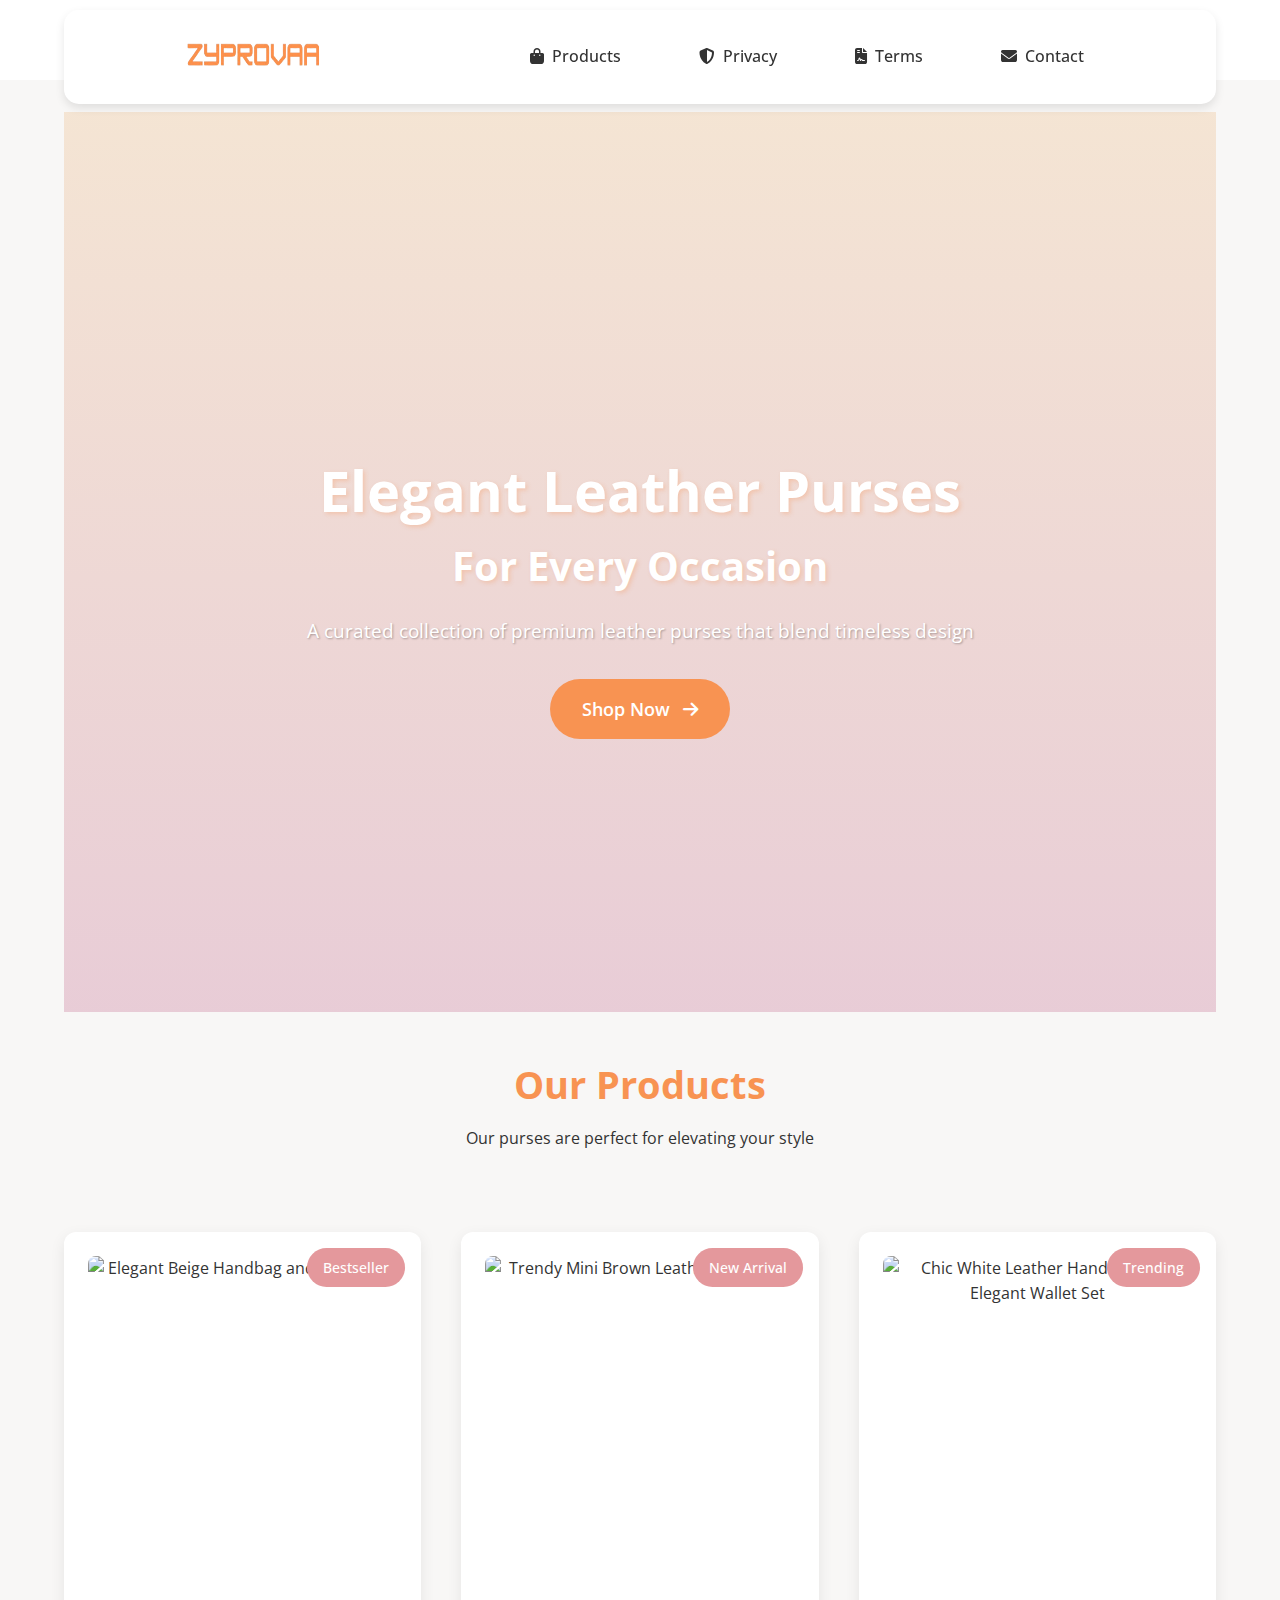
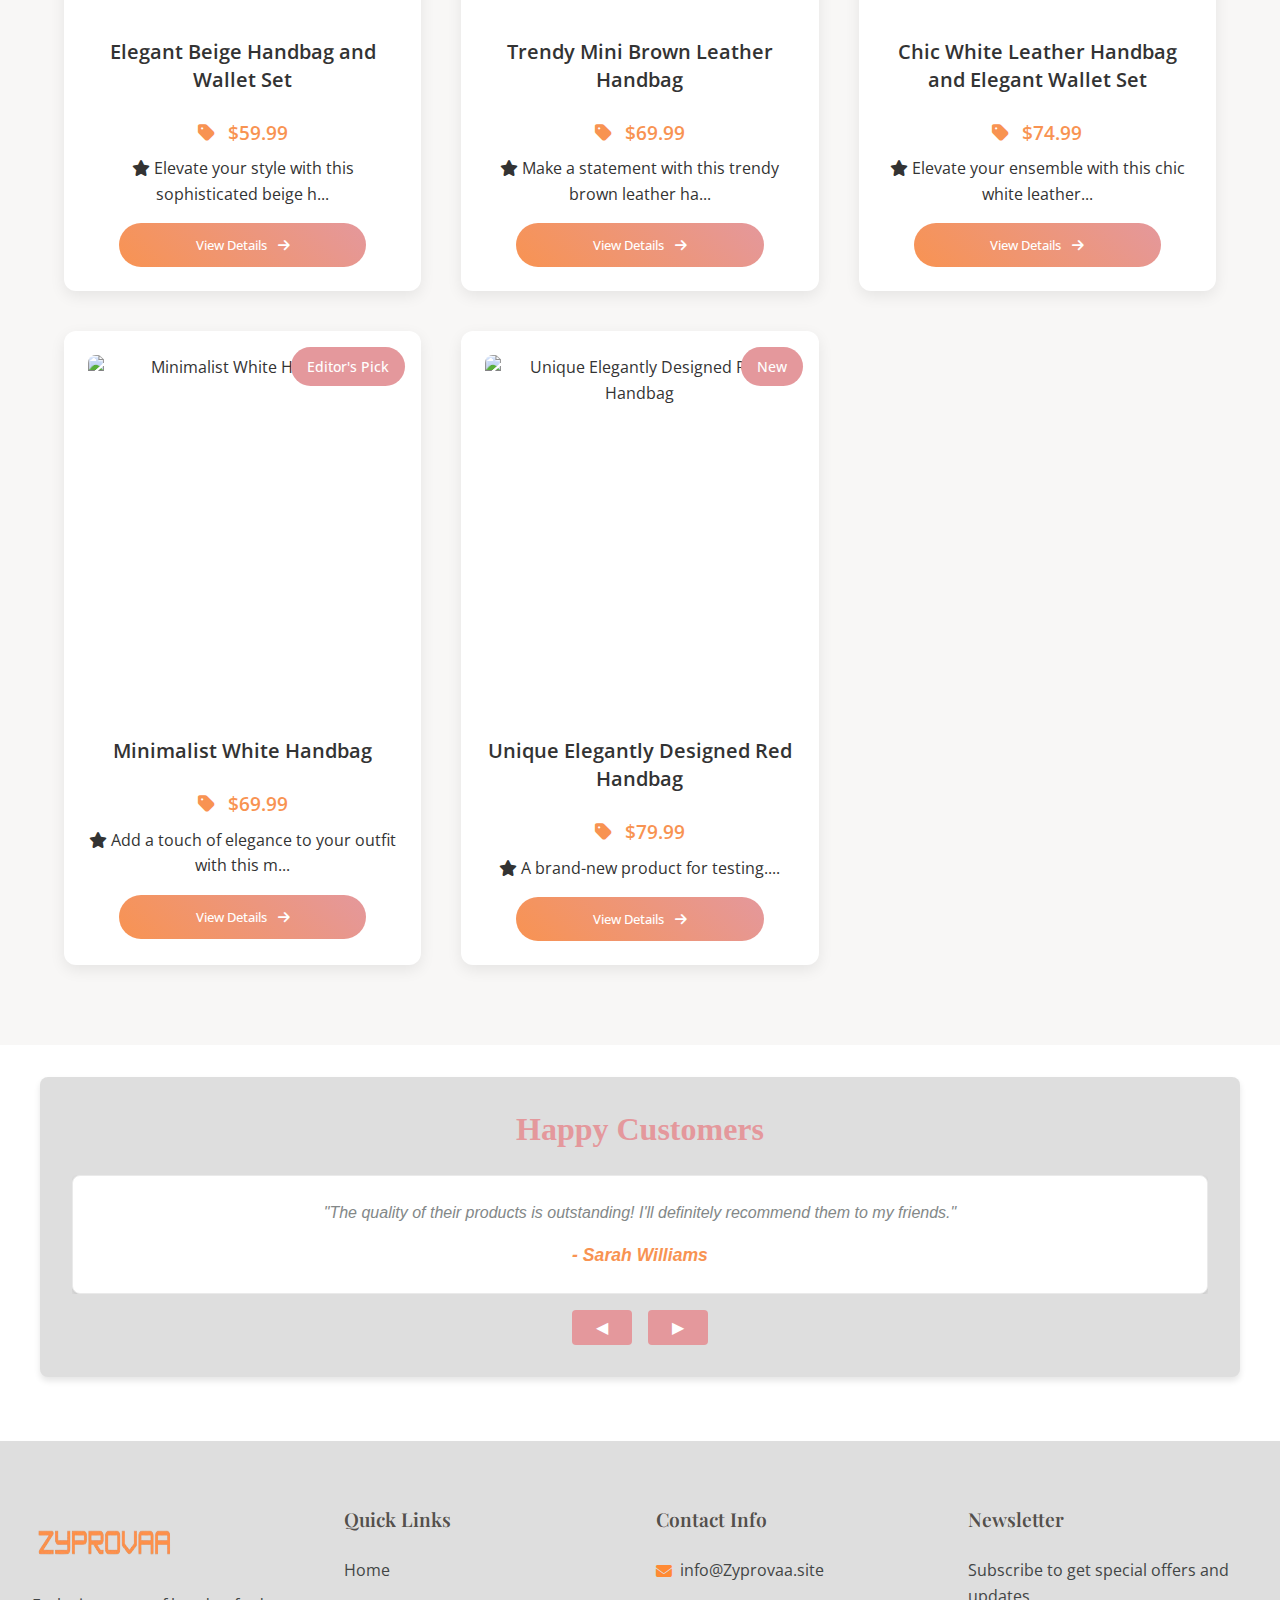
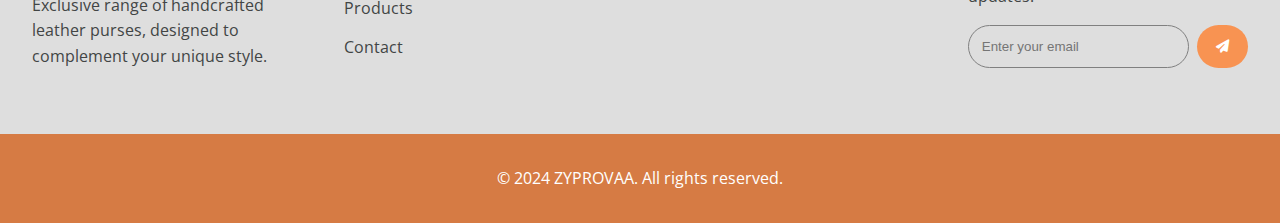
==== commit 3e7919c4: "fifth commit" ====
--- a/index.html
+++ b/index.html
@@ -135,8 +135,10 @@
         <section class="home-product-header" id="products"><h2>Our Products
            </h2>
         <p>Our purses are perfect for elevating your style</p> </section>
-        <section id="products" class="products-grid">
-            <!-- Products will be loaded here dynamically -->
+        <section id="products" class="products-grid zyprovaa-products">
+            <section id="products" class="products-grid">
+                <!-- Products will be loaded here dynamically -->
+            </section>
         </section>
     </main>
     <section class="testimonial-section theme-testimonial">
@@ -204,12 +206,6 @@
                     </a>
                 </div>
                 <p>Exclusive range of handcrafted leather purses, designed to complement your unique style.</p>
-                <div class="social-links">
-                    <a href="#"><i class="fab fa-facebook"></i></a>
-                    <a href="#"><i class="fab fa-instagram"></i></a>
-                    <a href="#"><i class="fab fa-twitter"></i></a>
-                    <a href="#"><i class="fab fa-pinterest"></i></a>
-                </div>
             </div>
             <div class="footer-section">
                 <h4>Quick Links</h4>
@@ -253,13 +249,12 @@
                 const productsGrid = document.querySelector('.products-grid');
                 productsGrid.innerHTML = featuredProducts.map(product => `
                     <div class="product-card" onclick="navigateToProduct('${product.id}')">
-                        ${product.badge ? `<div class="product-badge">${product.badge}</div>` : ''}
+                        ${product.badge ? '' : ''}
                         <img src="${product.image}" alt="${product.name}">
                         <h3>${product.name}</h3>
                         <p class="price"><i class="fas fa-tag"></i> $${product.price}</p>
-                        <p><i class="fas fa-star"></i> ${product.description.substring(0, 50)}...</p>
                         <button class="view-details">
-                            View Details <i class="fas fa-arrow-right"></i>
+                            Add to Cart <i class="fas fa-arrow-right"></i>
                         </button>
                     </div>
                 `).join('');
--- a/styles.css
+++ b/styles.css
@@ -218,7 +218,7 @@
         display: grid;
         grid-template-columns: 1fr 1fr;
         gap: 3rem;
-        padding: 2rem;
+        padding-top: 2rem;
         background: white;
         border-radius: 12px;
         box-shadow: 0 5px 15px rgba(0,0,0,0.08);
@@ -1101,7 +1101,7 @@
         
         .product-detail {
             flex-direction: column;
-            padding: 5.2rem;
+            //padding: 5.2rem;
         }
         nav ul li a span {
             display: none; /* Hide the text */
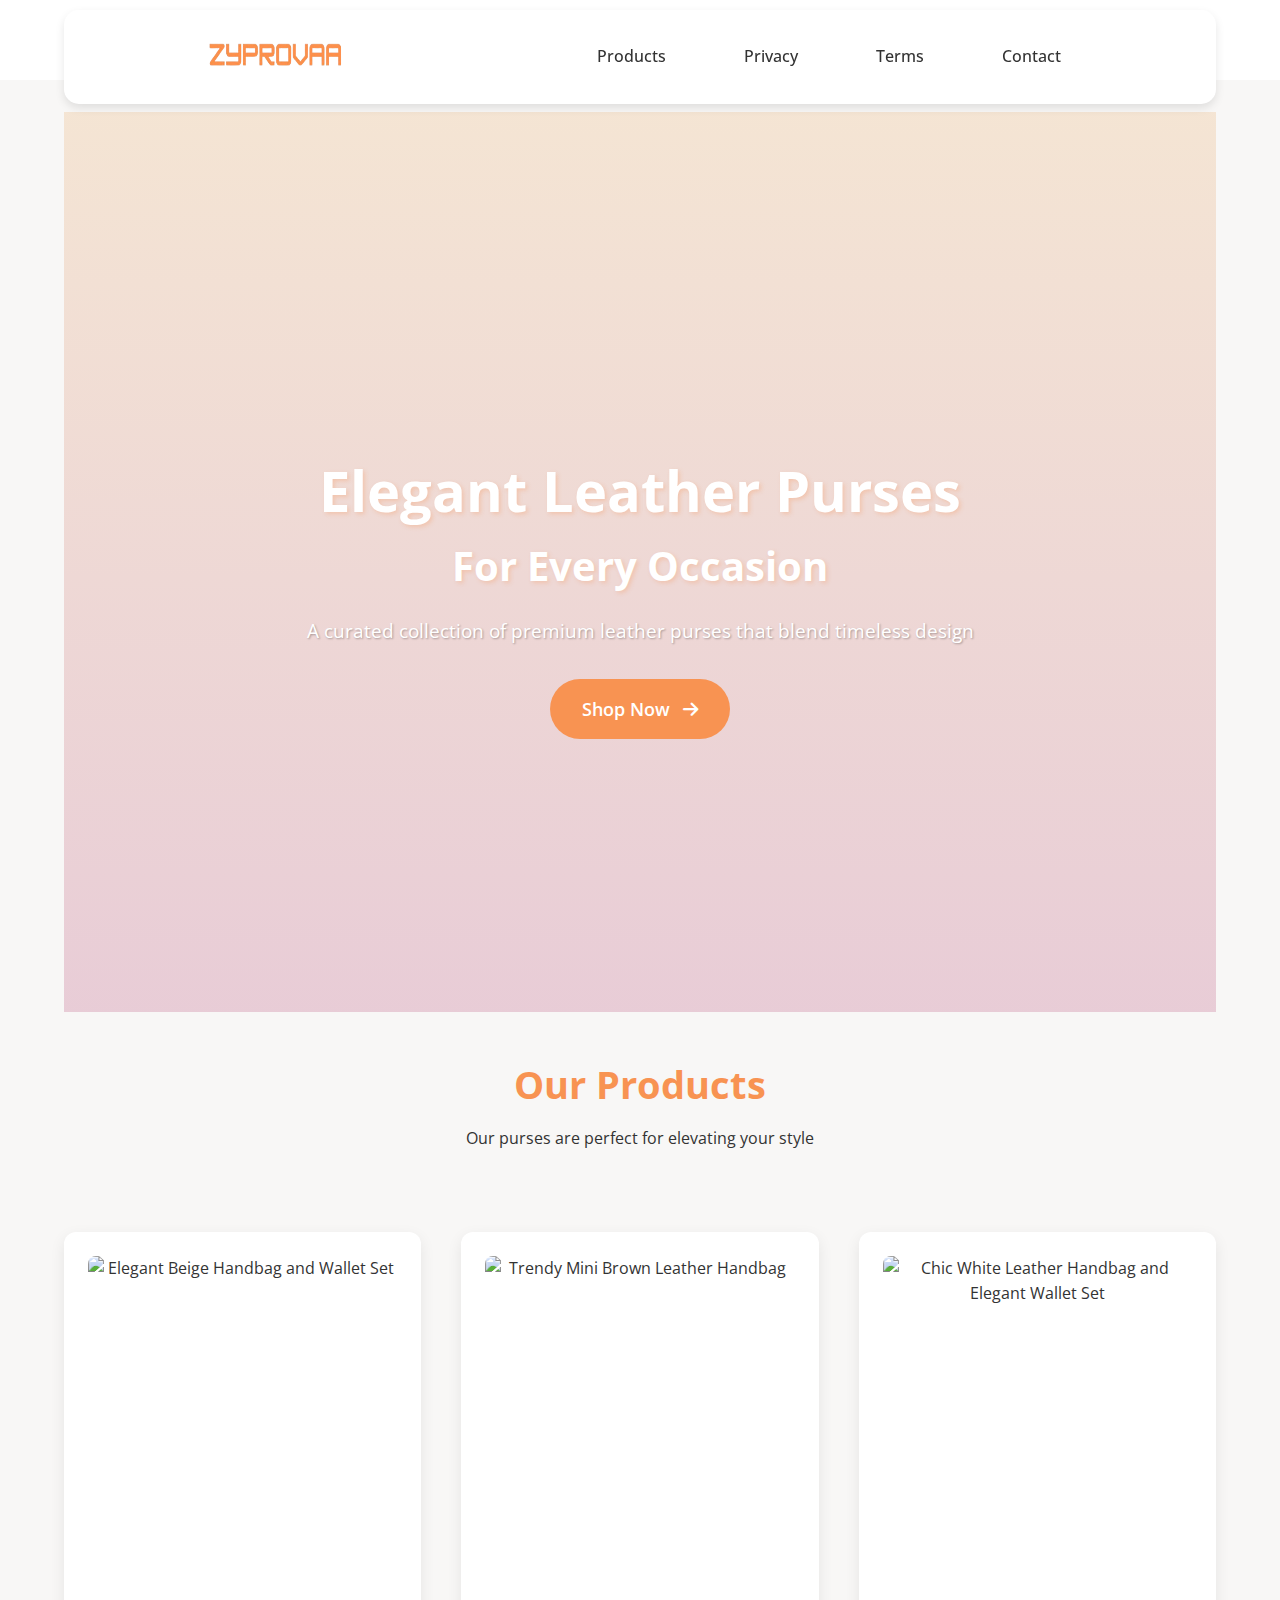
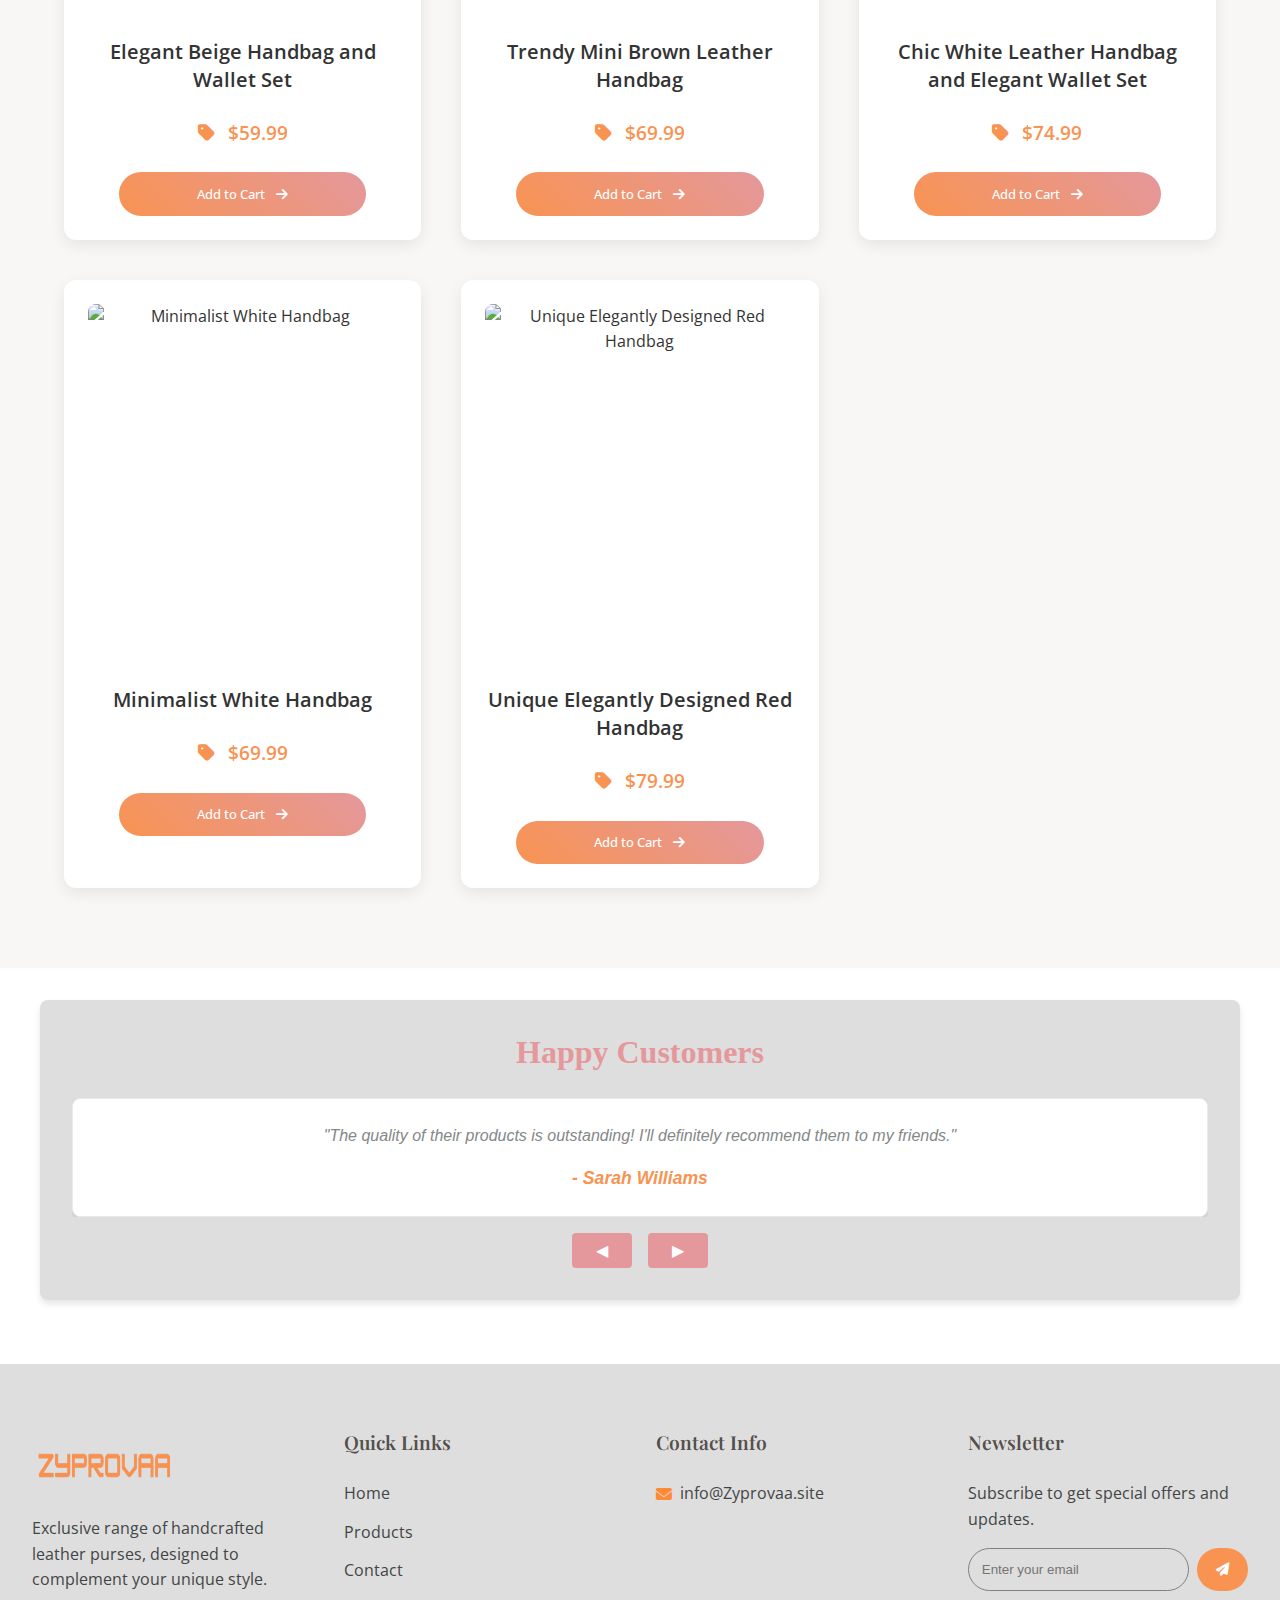
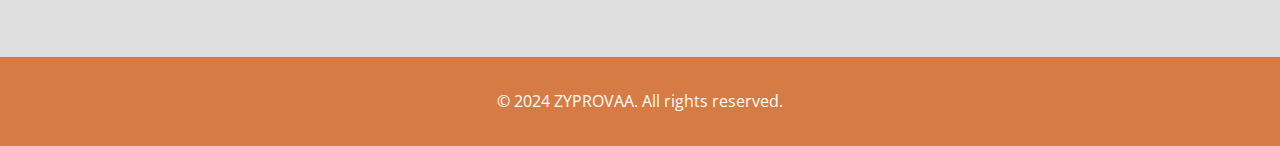
==== commit f378ac75: "seventh commit" ====
--- a/index.html
+++ b/index.html
@@ -111,10 +111,10 @@
                 </a>
             </div>
             <ul>
-                <li><a href="#products"><i class="fas fa-shopping-bag"></i><span>Products</span></a></li>
-                <li><a href="privacy.html"><i class="fas fa-shield-alt"></i><span>Privacy</span></a></li>
-                <li><a href="terms.html"><i class="fas fa-file-contract"></i><span>Terms</span></a></li>
-                <li><a href="contact.html"><i class="fas fa-envelope"></i><span>Contact</span></a></li>
+                <li><a href="#products"><span>Products</span></a></li>
+                <li><a href="privacy.html"><span>Privacy</span></a></li>
+                <li><a href="terms.html"><span>Terms</span></a></li>
+                <li><a href="contact.html"><span>Contact</span></a></li>
             </ul>
         </nav>
     </header>
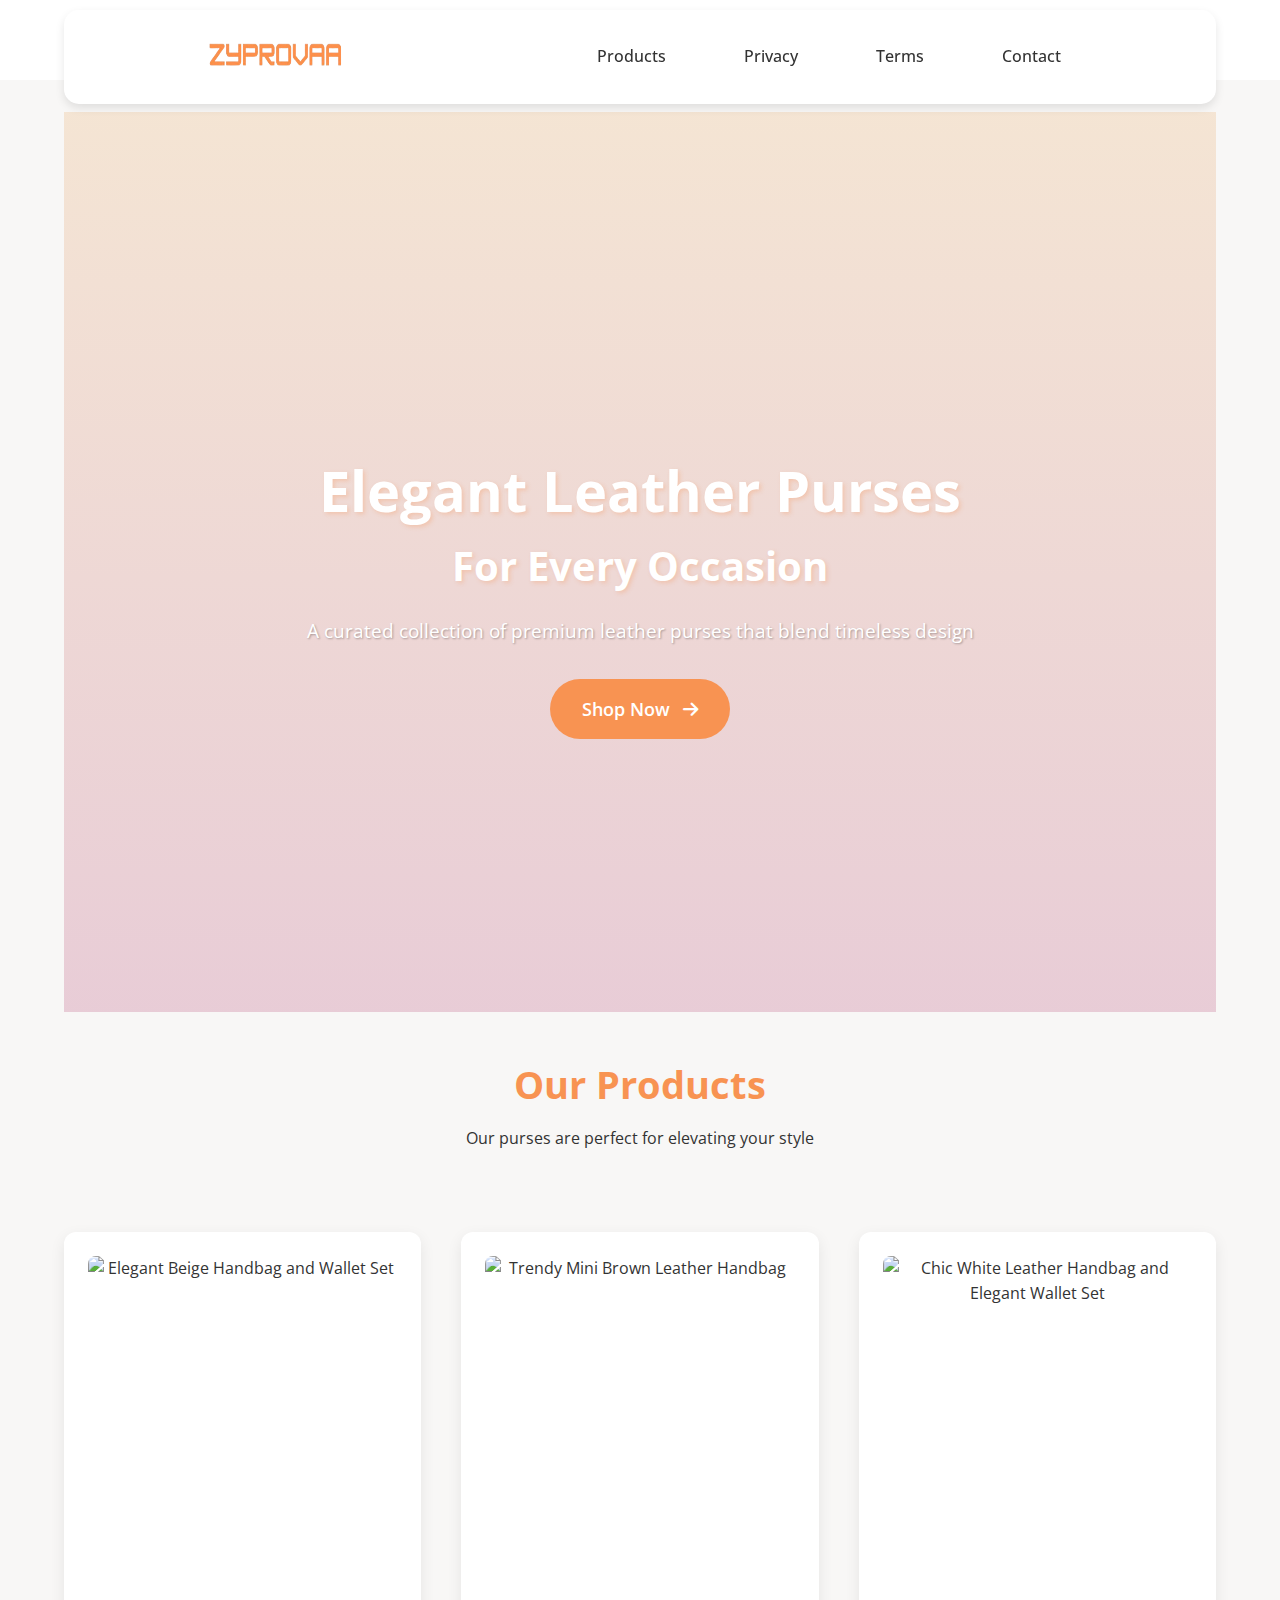
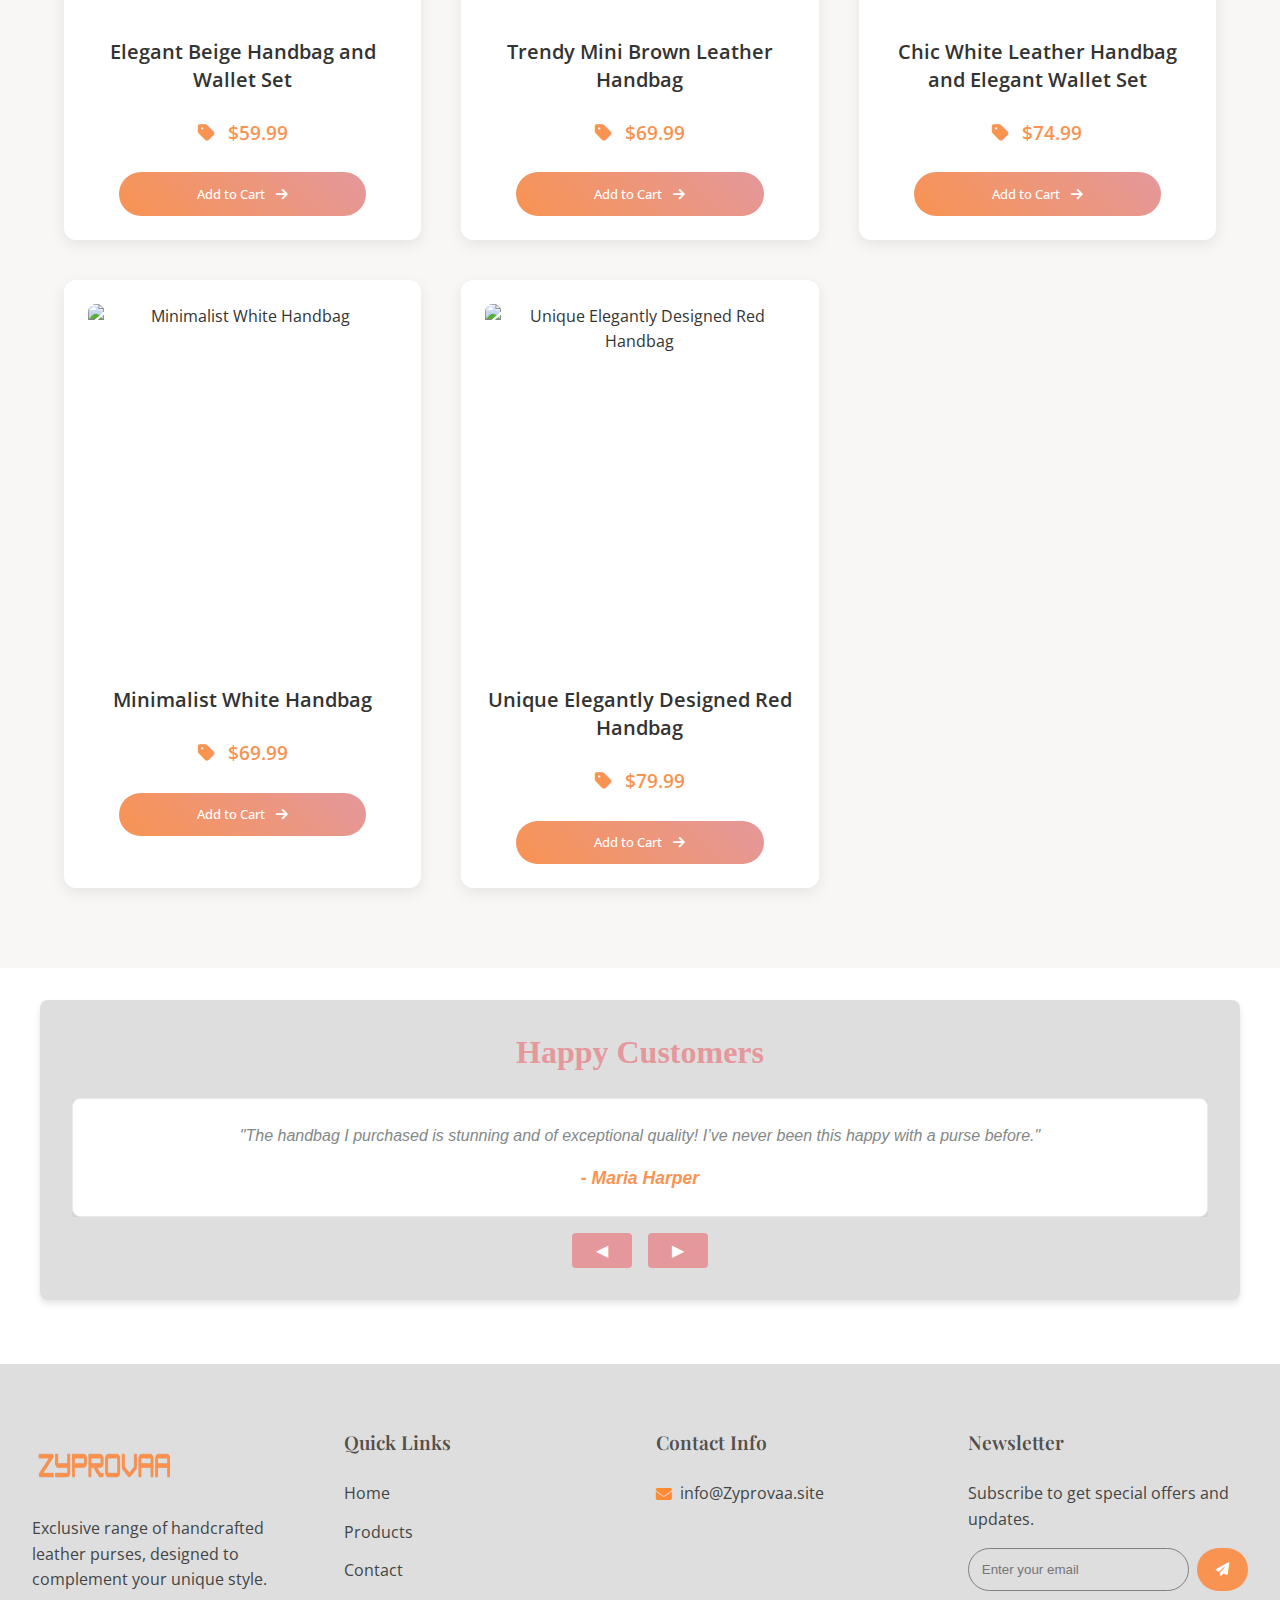
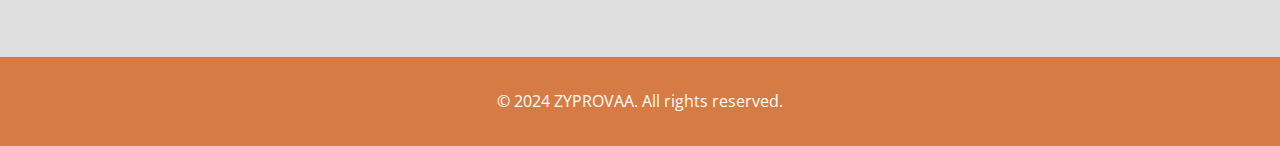
==== commit 0071edf2: "eighth commit" ====
--- a/index.html
+++ b/index.html
@@ -111,7 +111,7 @@
                 </a>
             </div>
             <ul>
-                <li><a href="#products"><span>Products</span></a></li>
+                <li><a href="index.html"><span>Products</span></a></li>
                 <li><a href="privacy.html"><span>Privacy</span></a></li>
                 <li><a href="terms.html"><span>Terms</span></a></li>
                 <li><a href="contact.html"><span>Contact</span></a></li>
@@ -146,20 +146,20 @@
         <div class="testimonial-slider-container">
             <div class="testimonial-slider">
                 <div class="testimonial">
-                    <p>"The quality of their products is outstanding! I'll definitely recommend them to my friends."</p>
-                    <div class="name">- Sarah Williams</div>
-                </div>
-                <div class="testimonial">
-                    <p>"Exceptional service and attention to detail. Truly a remarkable experience!"</p>
-                    <div class="name">- David Carter</div>
-                </div>
-                <div class="testimonial">
-                    <p>"I was impressed by their professionalism and commitment to customer satisfaction."</p>
-                    <div class="name">- Olivia Martin</div>
-                </div>
-                <div class="testimonial">
-                    <p>"An excellent company that delivers on its promises. Highly satisfied!"</p>
-                    <div class="name">- Liam Thompson</div>
+                    <p>"The handbag I purchased is stunning and of exceptional quality! I’ve never been this happy with a purse before."</p>
+                    <div class="name">- Maria Harper</div>
+                </div>
+                <div class="testimonial">
+                    <p>"I’m amazed by the craftsmanship and design of my new handbag. It’s my favorite accessory now!"</p>
+                    <div class="name">- Amelia Grace</div>
+                </div>
+                <div class="testimonial">
+                    <p>"The quality of the purse is beyond my expectations. It's both stylish and durable—absolutely love it!"</p>
+                    <div class="name">- Sophia Bennett</div>
+                </div>
+                <div class="testimonial">
+                    <p>"I adore my new handbag! The attention to detail and premium feel make it worth every penny."</p>
+                    <div class="name">- Isabella Rose</div>
                 </div>
             </div>
             
